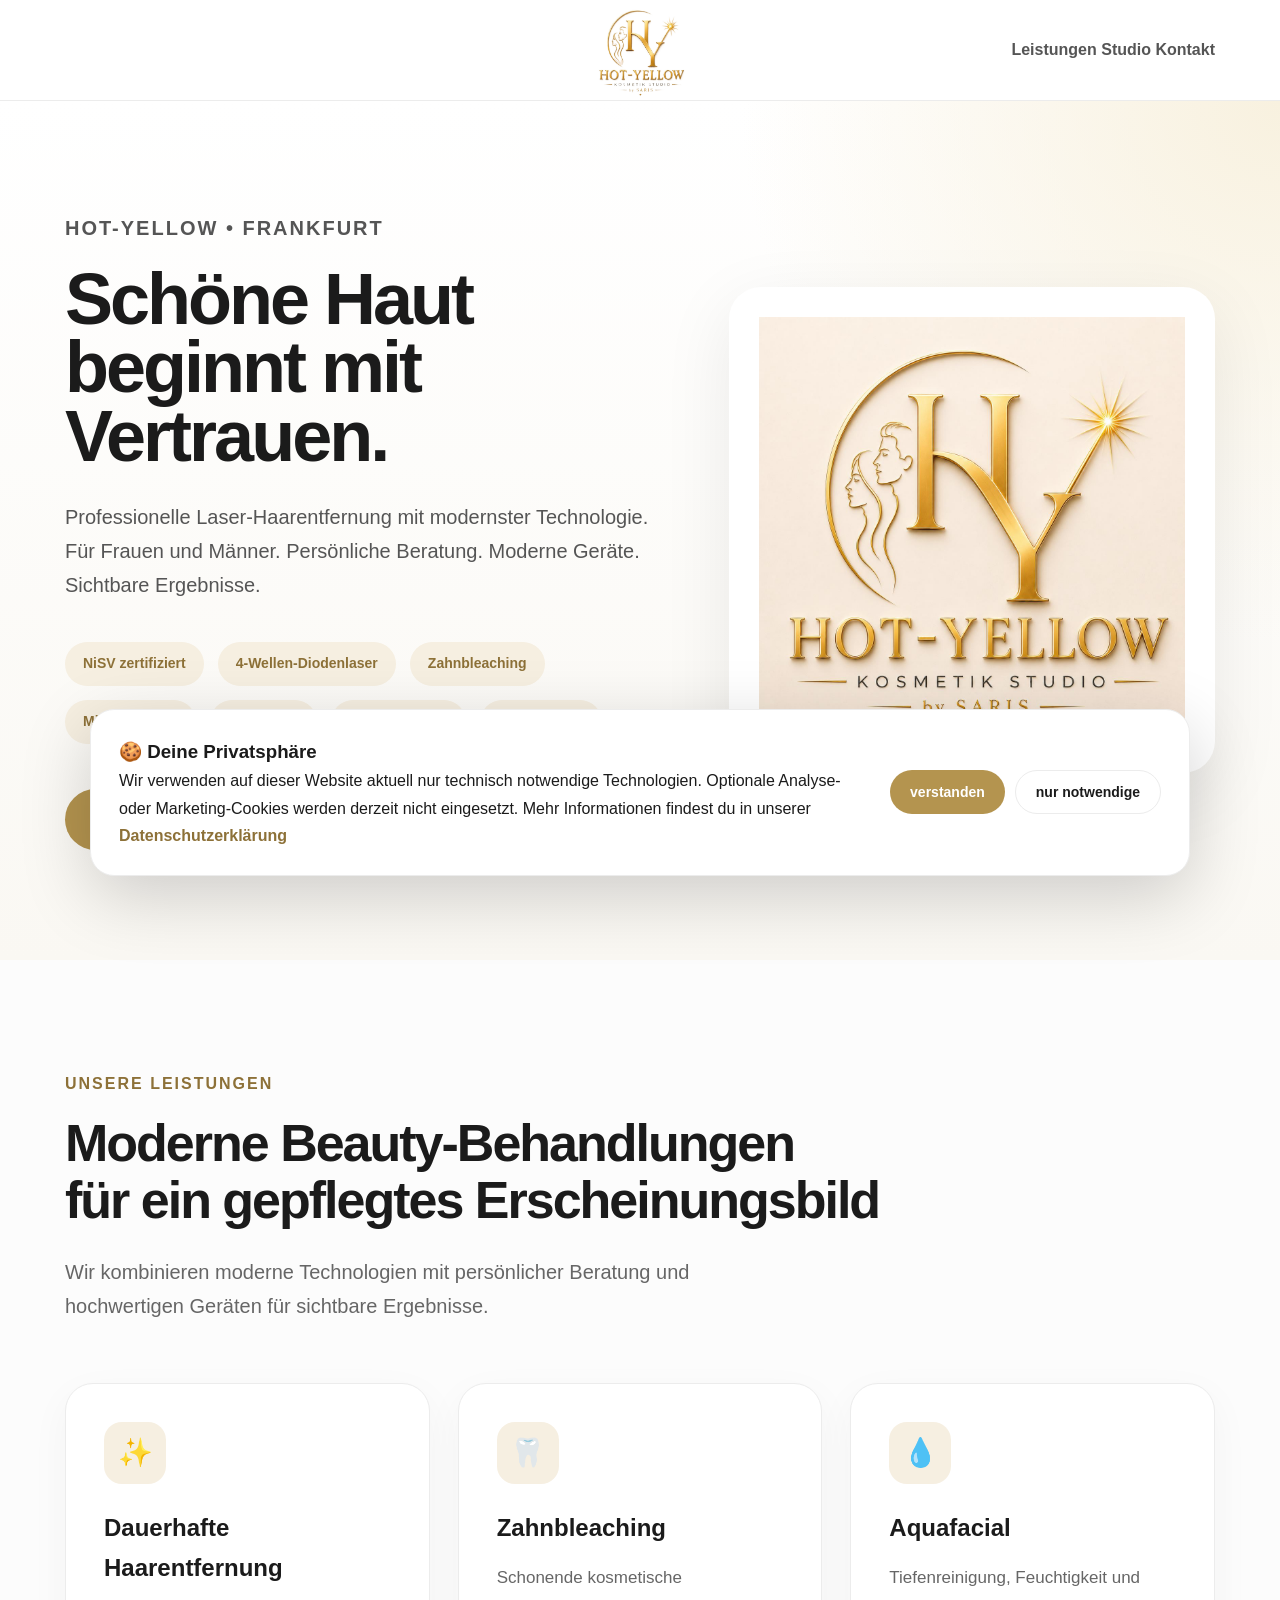
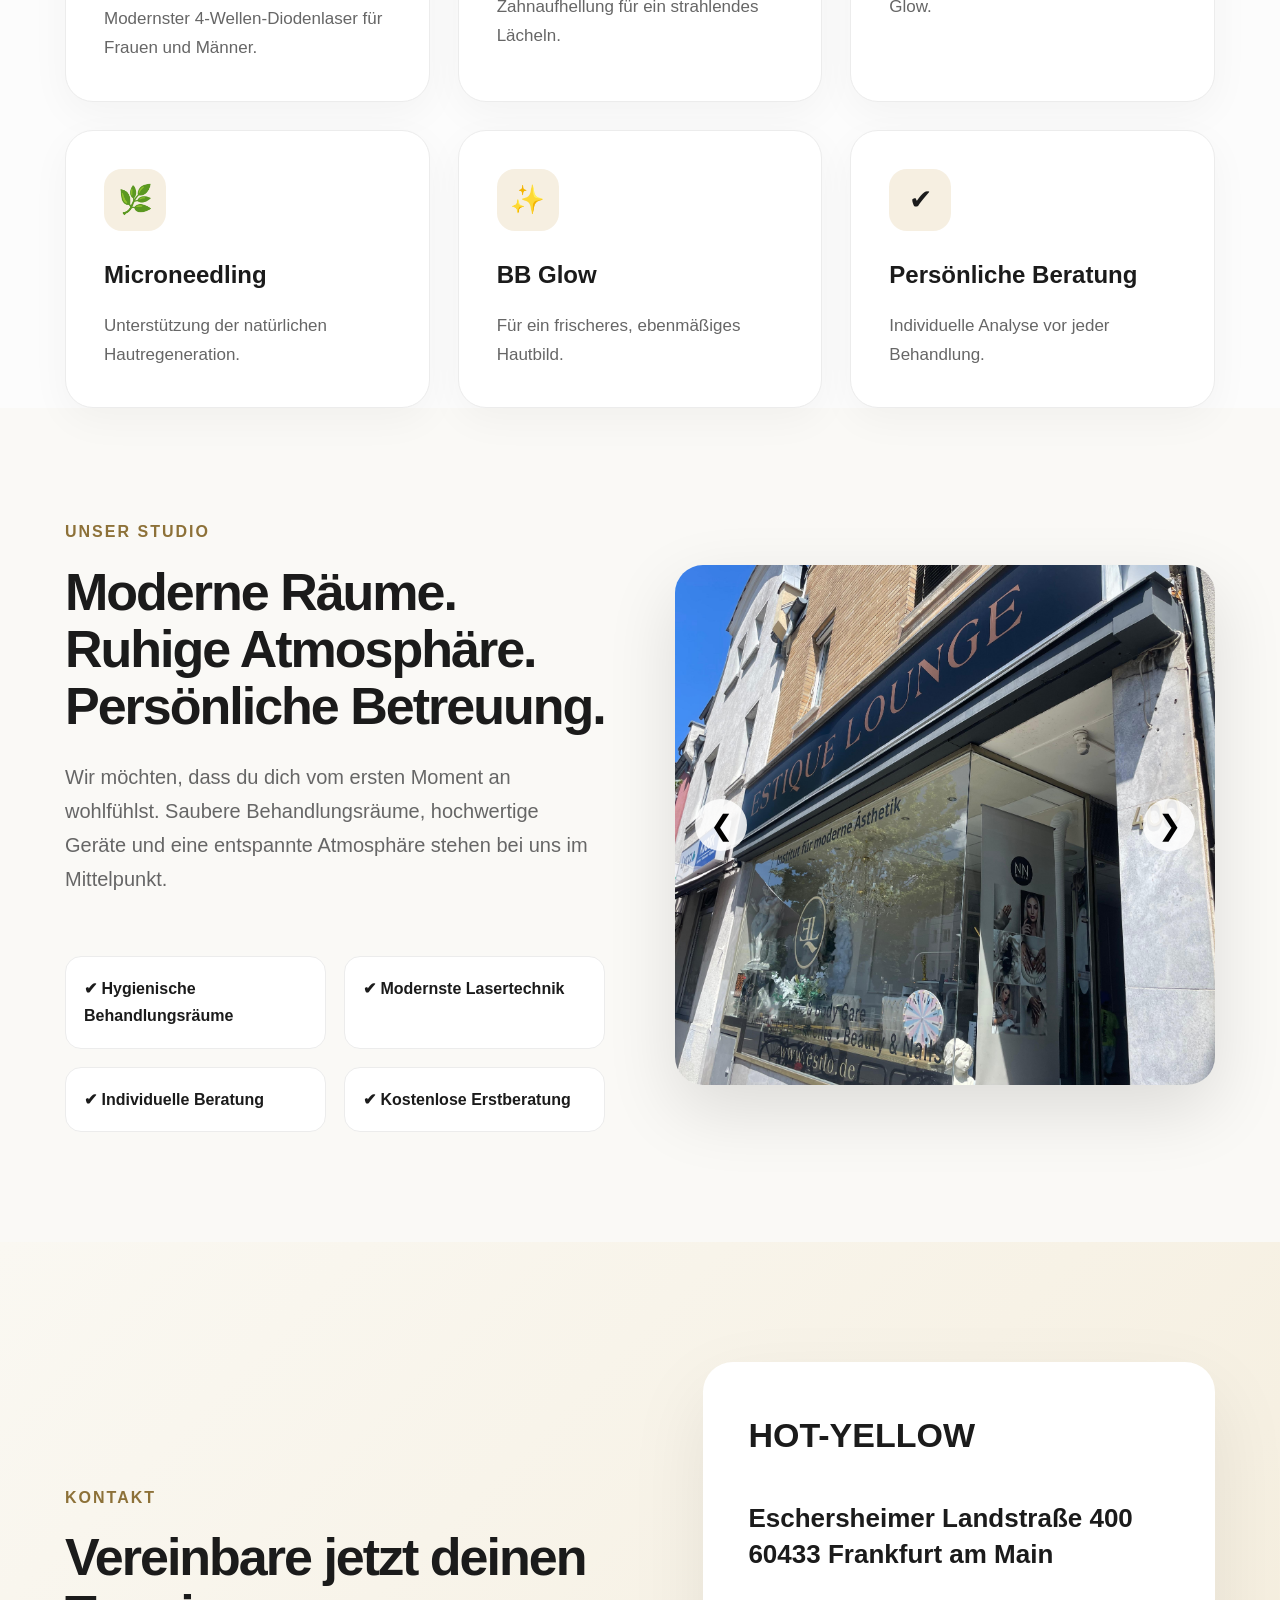
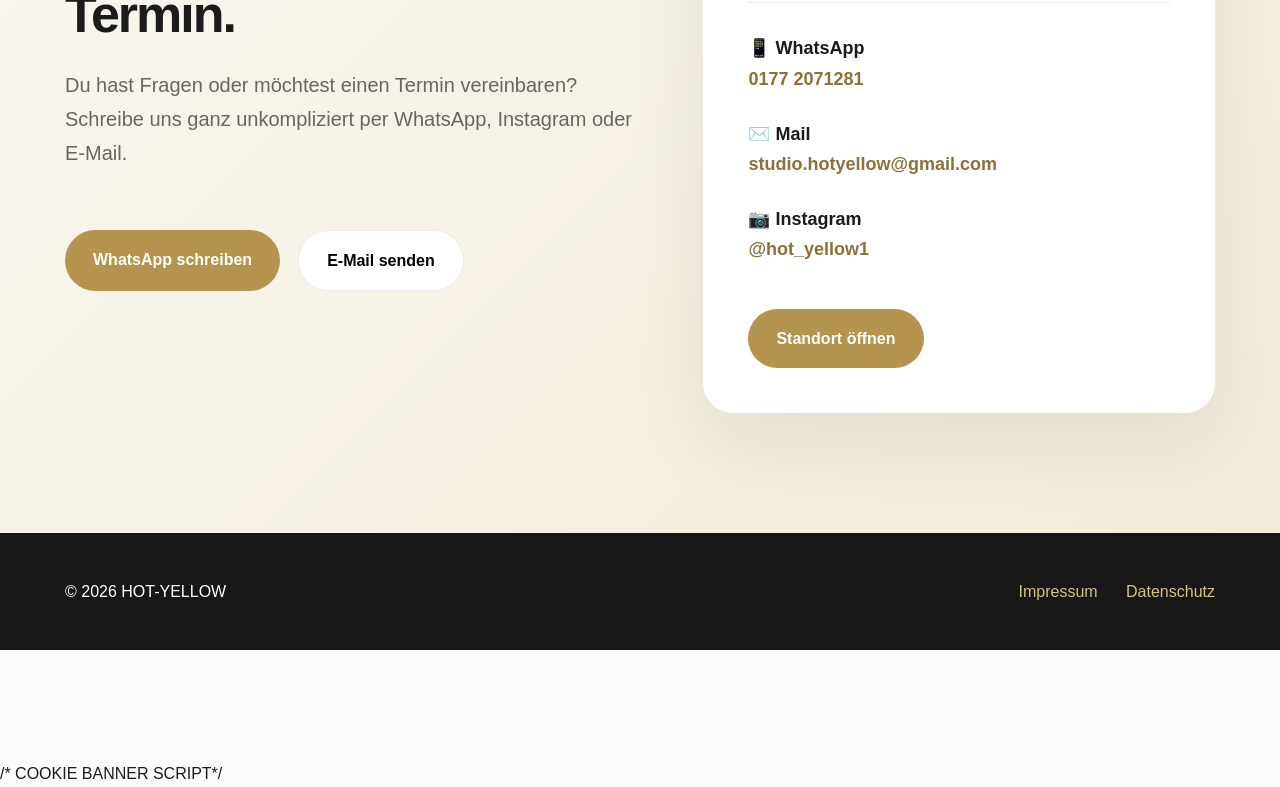
==== index.html @ 1fdc7419 "Update index.html" ====
<!DOCTYPE html>
<html lang="de">

<head>

<meta charset="UTF-8">

<meta name="viewport" content="width=device-width, initial-scale=1.0">

<title>HOT-YELLOW | dauerhafte Haarentfernung Frankfurt</title>

<meta name="description"
content="HOT-YELLOW Frankfurt - Dauerhafte Haarentfernung, Aquafacial, Microneedling, Zahnbleaching und moderne Beauty-Behandlungen.">

<link rel="stylesheet" href="style.css">

<style>
    
.cookie-banner {
    position: fixed;
    left: 24px;
    right: 24px;
    bottom: 24px;
    z-index: 9999;
}

.cookie-box {
    width: min(1100px, 100%);
    margin: auto;
    padding: 26px 28px;

    background: white;

    border: 1px solid var(--border);
    border-radius: 24px;

    box-shadow: 0 20px 70px rgba(0,0,0,.18);
}

/**/
    .cookie-content {
    display: grid;
    grid-template-columns: 1fr auto;
    gap: 30px;
    align-items: center;
}

.cookie-box a {
    color: var(--gold-dark);
    font-weight: 700;
    text-decoration: none;
}

.cookie-buttons {
    display: flex;
    gap: 10px;
    flex-wrap: wrap;
}

.cookie-button {
    border: none;
    cursor: pointer;

    padding: 13px 20px;

    border-radius: 999px;

    font-family: inherit;
    font-size: 14px;
    font-weight: 700;
}

.cookie-settings {
    background: var(--gold-light);
    color: var(--gold-dark);
}

.cookie-necessary {
    background: white;
    color: var(--black);
    border: 1px solid var(--border);
}

.cookie-accept {
    background: var(--gold);
    color: white;
}

    /* ---------- Mobile Cookie Banner ---------- */
@media (max-width: 768px) {

    .cookie-banner {
        left: 12px;
        right: 12px;
        bottom: 12px;
    }

    .cookie-box {
        padding: 18px;
        border-radius: 18px;
    }

    .cookie-content {
        grid-template-columns: 1fr;
        gap: 18px;
    }

    .cookie-box h3 {
        font-size: 20px;
        margin-bottom: 10px;
    }

    .cookie-box p {
        font-size: 14px;
        line-height: 1.5;
    }

    .cookie-buttons {
        display: flex;
        flex-direction: column;
        width: 100%;
    }

    .cookie-button {
        width: 100%;
        padding: 15px;
        font-size: 15px;
    }

}
</style>
    
</head>

<body>
    
<div class="cookie-banner" id="cookie-banner">

    <div class="cookie-box">

        <div class="cookie-content">

            <div>

                <h3>🍪 Deine Privatsphäre</h3>

                <p>
                    Wir verwenden auf dieser Website aktuell nur technisch
                    notwendige Technologien. Optionale Analyse- oder
                    Marketing-Cookies werden derzeit nicht eingesetzt.
                    
                    Mehr Informationen findest du in unserer
                    <a href="datenschutz.html">
                        Datenschutzerklärung</a>
                </p>

            </div>

            <div class="cookie-buttons">

                <button
                    type="button"
                    class="cookie-button cookie-accept"
                     onclick="saveCookieConsent('accepted')">
                    verstanden
                </button>
                
                <button
                    type="button"
                    class="cookie-button cookie-necessary"
                    onclick="saveCookieConsent('necessary')">
                    nur notwendige
                </button>

                

            </div>

        </div>

    </div>

</div>
    
<header>

    <div class="container nav">

        <a href="#" class="logo">
            <img src="assets/images/logo-hot-yellow.png" alt="HOT-YELLOW">
        </a>

        <nav>
            <a href="#leistungen">Leistungen</a>
            
            <a href="#studio">Studio</a>

            <a href="#kontakt">Kontakt</a>
        </nav>

    </div>



    
</header>

<main>

<section class="hero">

<div class="container hero-grid">

<div class="hero-text">

<p class="eyebrow">

HOT-YELLOW • Frankfurt 

</p>

<h1>

Schöne Haut beginnt
mit Vertrauen.

</h1>

<p>

Professionelle Laser-Haarentfernung
mit modernster Technologie.

Für Frauen und Männer.

Persönliche Beratung.
Moderne Geräte.
Sichtbare Ergebnisse.

</p>

<div class="badges">

<span>NiSV zertifiziert</span>

<span>4-Wellen-Diodenlaser</span>

<span>Zahnbleaching</span>

<span>Microneedling</span>

<span>Aquafacial</span>

<span>BB Glow & Co.</span>

<span>Für Sie & Ihn</span>

</div>

<div class="buttons">

<a class="button" href="#kontakt">

Termin vereinbaren

</a>

<a class="button secondary"
href="#studio">

Studio ansehen

</a>

</div>

</div>

<div class="hero-image">

<img
src="assets/images/logo-hot-yellow.jpeg"
alt="Logo">

</div>

</div>

</section>

  <section id="leistungen" class="section">

    <div class="container">

        <p class="section-label">
            Unsere Leistungen
        </p>

        <h2>
            Moderne Beauty-Behandlungen<br>
            für ein gepflegtes Erscheinungsbild
        </h2>

        <p class="section-text">

            Wir kombinieren moderne Technologien mit persönlicher Beratung
            und hochwertigen Geräten für sichtbare Ergebnisse.

        </p>

        <div class="services">

            <div class="service-card">

                <div class="icon">✨</div>

                <h3>Dauerhafte Haarentfernung</h3>

                <p>
                    Modernster 4-Wellen-Diodenlaser
                    für Frauen und Männer.
                </p>

            </div>

            <div class="service-card">

                <div class="icon">🦷</div>

                <h3>Zahnbleaching</h3>

                <p>

                    Schonende kosmetische Zahnaufhellung
                    für ein strahlendes Lächeln.

                </p>

            </div>

            <div class="service-card">

                <div class="icon">💧</div>

                <h3>Aquafacial</h3>

                <p>

                    Tiefenreinigung,
                    Feuchtigkeit und Glow.

                </p>

            </div>

            <div class="service-card">

                <div class="icon">🌿</div>

                <h3>Microneedling</h3>

                <p>

                    Unterstützung der natürlichen
                    Hautregeneration.

                </p>

            </div>

            <div class="service-card">

                <div class="icon">✨</div>

                <h3>BB Glow</h3>

                <p>

                    Für ein frischeres,
                    ebenmäßiges Hautbild.

                </p>

            </div>

            <div class="service-card">

                <div class="icon">✔</div>

                <h3>Persönliche Beratung</h3>

                <p>

                    Individuelle Analyse
                    vor jeder Behandlung.

                </p>

            </div>

        </div>

    </div>

      
<section id="studio" class="section studio">

    <div class="container studio-grid">

        <div>

            <p class="section-label">
                Unser Studio
            </p>

            <h2>
                Moderne Räume.
                Ruhige Atmosphäre.
                Persönliche Betreuung.
            </h2>

            <p class="section-text">

                Wir möchten, dass du dich vom ersten Moment an wohlfühlst.
                Saubere Behandlungsräume, hochwertige Geräte und eine entspannte
                Atmosphäre stehen bei uns im Mittelpunkt.

            </p>

            <div class="studio-features">

                <div>✔ Hygienische Behandlungsräume</div>
                <div>✔ Modernste Lasertechnik</div>
                <div>✔ Individuelle Beratung</div>
                <div>✔ Kostenlose Erstberatung</div>

            </div>

        </div>

        <div class="slider-container">

            <img
                id="slider-image"
                src="assets/images/studio_1.jpeg"
                alt="Studio">

            <button
                class="slider-btn prev"
                onclick="changeSlide(-1)">
                &#10094;
            </button>

            <button
                class="slider-btn next"
                onclick="changeSlide(1)">
                &#10095;
            </button>

        </div>

    </div>

</section>

<section id="kontakt" class="contact">

    <div class="container contact-grid">

        <div>

            <p class="section-label">
                Kontakt
            </p>

            <h2>
                Vereinbare jetzt
                deinen Termin.
            </h2>

            <p class="section-text">

                Du hast Fragen oder möchtest einen Termin vereinbaren?
                Schreibe uns ganz unkompliziert per WhatsApp,
                Instagram oder E-Mail.

            </p>

            <div class="contact-buttons">

                <a class="button"
                   href="https://wa.me/491772071281"
                   target="_blank">

                    WhatsApp schreiben

                </a>

                <a class="button secondary"
                   href="mailto:studio.hotyellow@gmail.com">

                    E-Mail senden

                </a>

            </div>

        </div>

        <div class="contact-card">

            <h3>HOT-YELLOW</h3>

            <div class="address">

                Eschersheimer Landstraße 400<br>
                60433 Frankfurt am Main

            </div>

            <hr>

            <p>

                📱 <strong>WhatsApp</strong><br>

                <a href="https://wa.me/491772071281">

                    0177 2071281

                </a>

            </p>

            <p>

                ✉️ <strong>Mail</strong><br>

                <a href="mailto:studio.hotyellow@gmail.com">

                    studio.hotyellow@gmail.com

                </a>

            </p>

            <p>

                📷 <strong>Instagram</strong><br>

                <a href="https://instagram.com/hot_yellow1"
                   target="_blank">

                    @hot_yellow1

                </a>

            </p>

            <a
               class="maps-button"
               target="_blank"
               href="https://share.google/VfAoOoPn8eA3c7Mse">

                Standort öffnen

            </a>

        </div>

    </div>

</section>

  <footer>

<div class="container footer">

<p>

© 2026 HOT-YELLOW

</p>

<div>

<a href="impressum.html">Impressum</a>

<a href="datenschutz.html">Datenschutz</a>

</div>

</div>

</footer>
  
</main>

<script>

const images=[

"assets/images/studio_1.jpeg",
"assets/images/studio_3.jpeg",
"assets/images/studio_4.jpeg",
"assets/images/studio_5.jpeg"
    


];

let current=0;

const slider=document.getElementById("slider-image");

function showSlide(i){

current=(i+images.length)%images.length;

slider.style.opacity=0;

setTimeout(()=>{

slider.src=images[current];

slider.style.opacity=1;

},180);

}

function changeSlide(direction){

showSlide(current+direction);

}

setInterval(()=>{

changeSlide(1);

},30000);

</script>

    /* COOKIE BANNER SCRIPT*/

<script>

function saveCookieConsent(choice) {

    localStorage.setItem(
        "hot-yellow-cookie-consent",
        choice
    );

    document
        .getElementById("cookie-banner")
        .style.display = "none";
}

    window.addEventListener("DOMContentLoaded", () => {
    const consent = localStorage.getItem("hot-yellow-cookie-consent");

    if (consent) {
        document.getElementById("cookie-banner").style.display = "none";
    }
});
    
</script>
    
</body>

</html>
---- style.css ----
:root{

--gold:#b4944f;
--gold-light:#f6efe1;
--gold-dark:#8d7138;

--black:#1b1b1b;
--gray:#666;

--white:#fff;

--border:#ececec;

--background:#fcfcfc;

}

*{

margin:0;

padding:0;

box-sizing:border-box;

}

html{

scroll-behavior:smooth;

}

body{

font-family:Inter,Arial,sans-serif;

background:var(--background);

color:var(--black);

line-height:1.7;

}

img{

display:block;

max-width:100%;

}

.container{

width:min(1150px,92%);

margin:auto;

}

/* ===================== */

header{

position:sticky;

top:0;

background:rgba(255,255,255,.94);

backdrop-filter:blur(14px);

border-bottom:1px solid var(--border);

z-index:100;

}


.logo{

    position:absolute;

    left:50%;

    transform:translateX(-50%);

}

.logo img{

    height:95px;

    width:auto;

}



.nav{
    position: relative;
    height: 100px;
    display: flex;
    justify-content: flex-end;
    align-items: center;
    gap: 100px;   /* Abstand zwischen Leistungen, Studio und Kontakt */

}
   
}


.menu-toggle{
    display:none;
}

@media (max-width:900px){

    .nav{
        justify-content: space-between;
        padding: 0 40px;
        display: flex;
        gap: 40px;
    }

    .logo{
        position: static;
        transform: none;
        order: -1;
    }

    .logo img{
        height: 70px;
    }



}




nav a{

text-decoration:none;
color:#555;
font-weight:600;
transition:.3s;

}

nav a:hover{

color:var(--gold);

}

.nav-spacer{
    flex: 1;
}

/* ===================== */

.hero{

padding:110px 0;

background:

radial-gradient(circle at top right,#f8f1df,transparent 35%),

linear-gradient(#ffffff,#faf8f3);

}

.hero-grid{

display:grid;

grid-template-columns:1.1fr .9fr;

gap:70px;

align-items:center;

}

.eyebrow{

text-transform:uppercase;

letter-spacing:2px;

font-weight:700;

color:var(--gold-dark);

margin-bottom:20px;

}

h1{

font-size:72px;

line-height:.95;

margin-bottom:30px;

letter-spacing:-3px;

}

.hero p{

font-size:20px;

color:#555;

max-width:650px;

}

.hero-image{

background:white;

padding:30px;

border-radius:32px;

box-shadow:

0 20px 70px rgba(0,0,0,.08);

}

.badges{

display:flex;

flex-wrap:wrap;

gap:14px;

margin-top:40px;

}

.badges span{

padding:10px 18px;

background:var(--gold-light);

border-radius:999px;

font-weight:600;

font-size:14px;

color:var(--gold-dark);

}

.buttons{

display:flex;

gap:18px;

margin-top:45px;

}

.button{

padding:16px 28px;

border-radius:999px;

background:var(--gold);

color:white;

text-decoration:none;

font-weight:700;

transition:.3s;

}

.button:hover{

transform:translateY(-3px);

}

.secondary{

background:white;

color:black;

border:1px solid var(--border);

}

@media(max-width:900px){

.hero-grid{

grid-template-columns:1fr;

}

.hero-image{

max-width:420px;

margin:auto;

}

h1{

font-size:52px;

}



}





/* ======================= */
/* SERVICES */
/* ======================= */

.section{

padding:110px 0;

}

.section-label{

color:var(--gold-dark);

text-transform:uppercase;

font-weight:700;

letter-spacing:2px;

margin-bottom:18px;

}

.section h2{

font-size:52px;

line-height:1.1;

margin-bottom:25px;

letter-spacing:-2px;

}

.section-text{

max-width:720px;

font-size:20px;

color:#666;

margin-bottom:60px;

}

.services{

display:grid;

grid-template-columns:repeat(3,1fr);

gap:28px;

}

.service-card{

background:white;

padding:38px;

border-radius:28px;

border:1px solid var(--border);

transition:.35s;

box-shadow:

0 12px 40px rgba(0,0,0,.04);

}

.service-card:hover{

transform:translateY(-10px);

box-shadow:

0 28px 70px rgba(0,0,0,.10);

}

.icon{

width:62px;

height:62px;

border-radius:18px;

display:flex;

align-items:center;

justify-content:center;

font-size:28px;

background:var(--gold-light);

margin-bottom:24px;

}

.service-card h3{

margin-bottom:16px;

font-size:24px;

}

.service-card p{

color:#666;

font-size:17px;

line-height:1.7;

}

@media(max-width:950px){

.services{

grid-template-columns:1fr;

}

.section h2{

font-size:40px;

}

}


/* ======================= */
/* STUDIO */
/* ======================= */

.studio{

background:#faf9f6;

}

.studio-grid{

display:grid;

grid-template-columns:1fr 1fr;

gap:70px;

align-items:center;

}

.studio-features{

display:grid;

grid-template-columns:1fr 1fr;

gap:18px;

margin-top:35px;

}

.studio-features div{

background:white;

padding:18px;

border-radius:16px;

font-weight:600;

border:1px solid var(--border);

}

.slider-container{

position:relative;

max-width:720px;

margin:auto;

overflow:hidden;

border-radius:28px;

box-shadow:

0 25px 70px rgba(0,0,0,.12);

}

.slider-container img{

width:100%;

height:520px;

object-fit:cover;

display:block;

transition:.35s;

}

.slider-btn{

position:absolute;

top:50%;

transform:translateY(-50%);

width:52px;

height:52px;

border:none;

border-radius:50%;

background:rgba(255,255,255,.85);

font-size:28px;

cursor:pointer;

transition:.25s;

}

.slider-btn:hover{

background:white;

transform:translateY(-50%) scale(1.08);

}

.prev{

left:20px;

}

.next{

right:20px;

}

@media(max-width:950px){

.studio-grid{

grid-template-columns:1fr;

}

.slider-container img{

height:340px;

}

.studio-features{

grid-template-columns:1fr;

}

}



/* ======================= */
/* CONTACT */
/* ======================= */

.contact{

padding:120px 0;

background:

linear-gradient(135deg,

#faf8f2,

#f4ecda);

}

.contact-grid{

display:grid;

grid-template-columns:1fr .9fr;

gap:70px;

align-items:center;

}

.contact-buttons{

display:flex;

gap:18px;

margin-top:40px;

flex-wrap:wrap;

}

.contact-card{

background:white;

padding:45px;

border-radius:30px;

box-shadow:

0 30px 80px rgba(0,0,0,.08);

}

.contact-card h3{

font-size:34px;

margin-bottom:35px;

}

.address{

font-size:26px;

font-weight:700;

line-height:1.4;

margin-bottom:30px;

}

.contact-card hr{

margin:30px 0;

border:none;

border-top:1px solid #ececec;

}

.contact-card p{

margin-bottom:24px;

font-size:18px;

}

.contact-card a{

text-decoration:none;

color:var(--gold-dark);

font-weight:700;

}

.maps-button{

display:inline-flex;

margin-top:20px;

padding:16px 28px;

background:var(--gold);

color:white !important;

border-radius:999px;

text-decoration:none;

transition:.3s;

}

.maps-button:hover{

background:var(--gold-dark);

}

/* ======================= */
/* FOOTER */
/* ======================= */

footer{

background:#171717;

padding:45px 0;

color:white;

}

.footer{

display:flex;

justify-content:space-between;

align-items:center;

gap:20px;

}

.footer a{

color:#d8c087;

text-decoration:none;

margin-left:24px;

}

.footer a:hover{

color:white;

}

@media(max-width:900px){

.contact-grid{

grid-template-columns:1fr;

}

.footer{

flex-direction:column;

text-align:center;

}

.address{

font-size:22px;

}
}
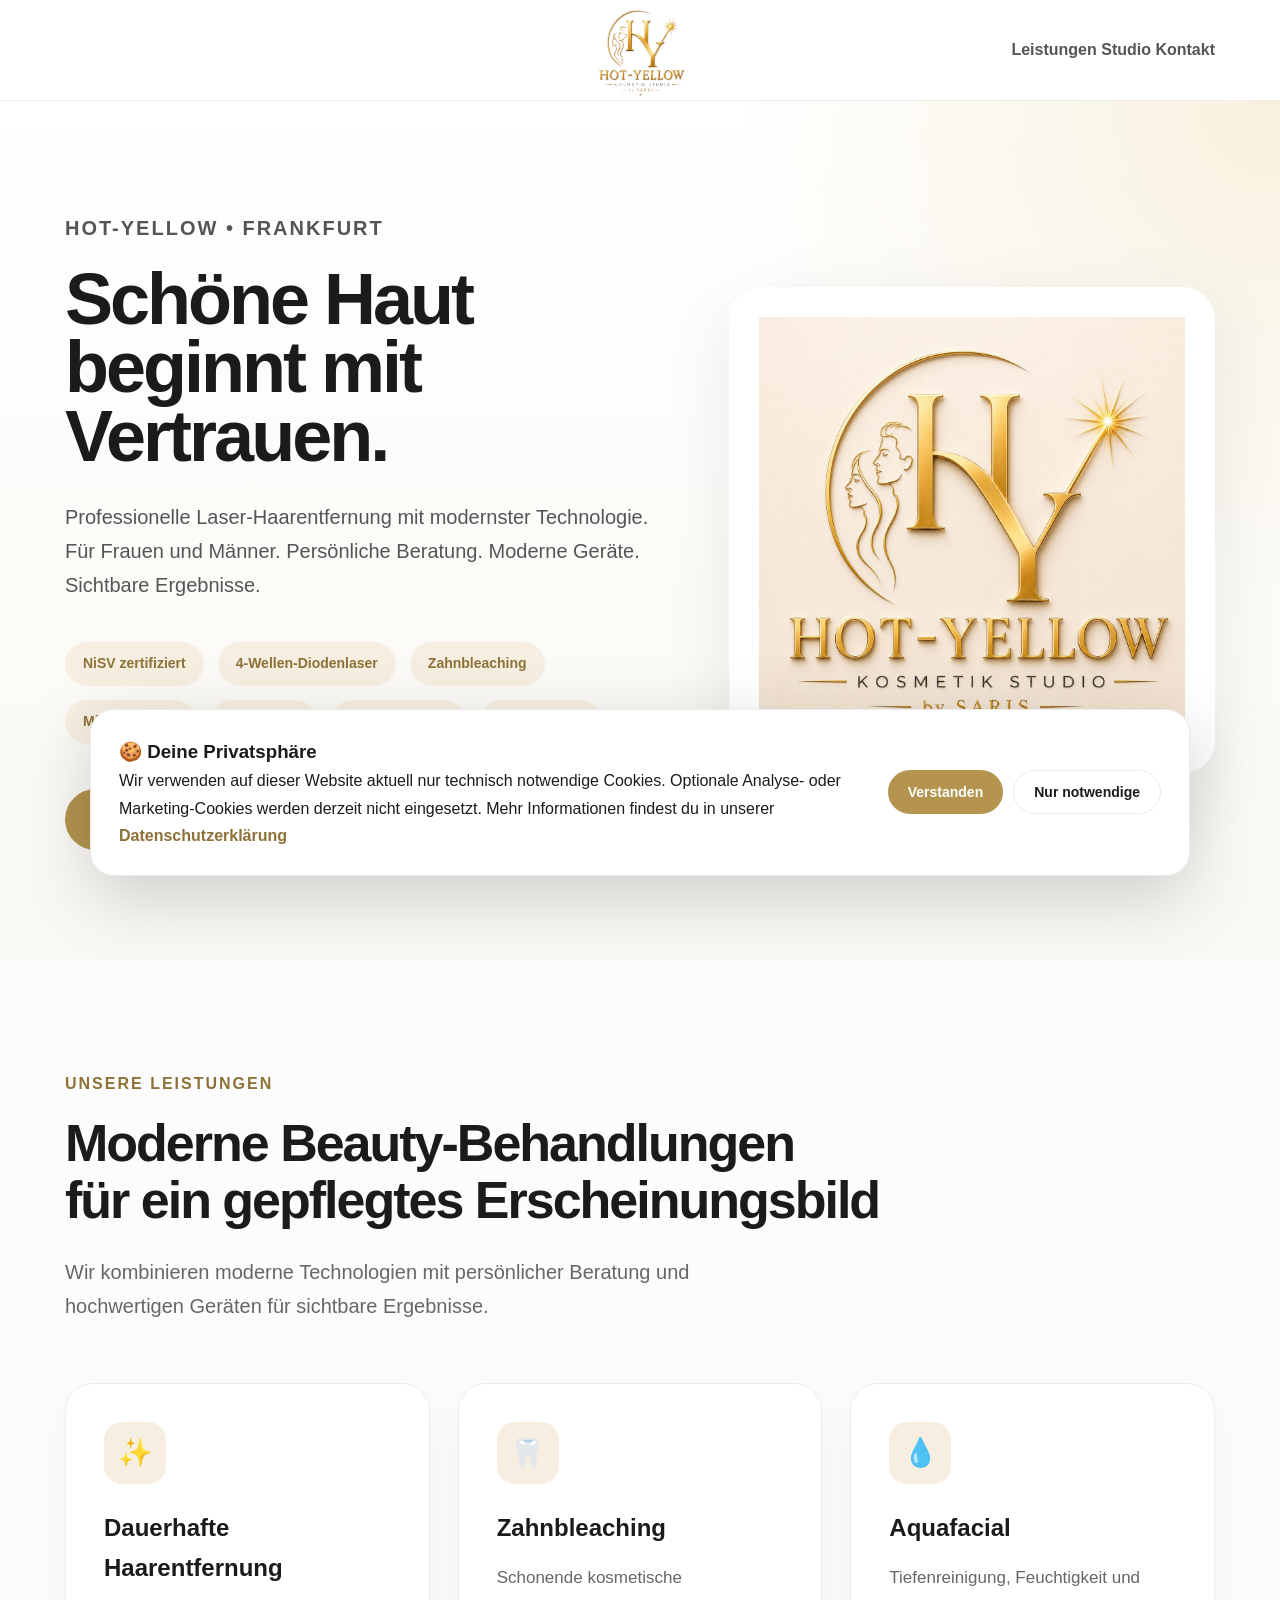
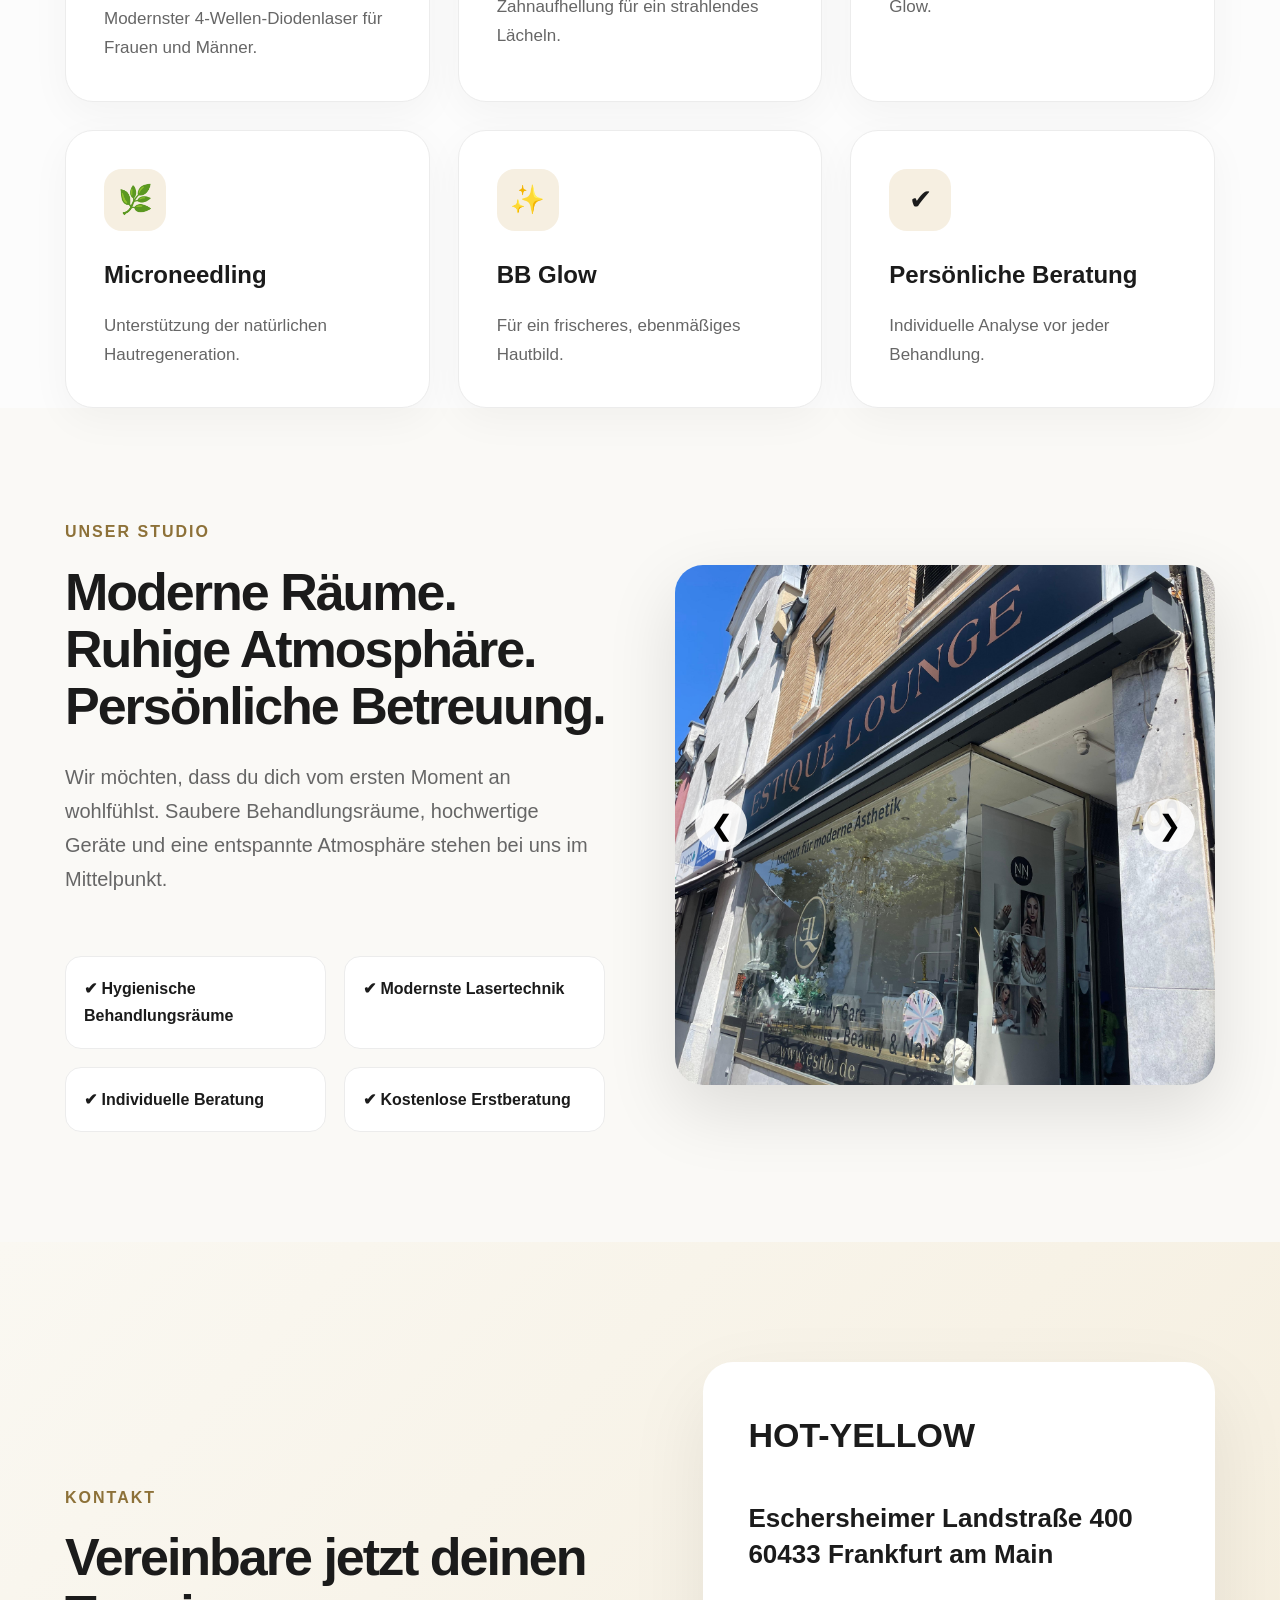
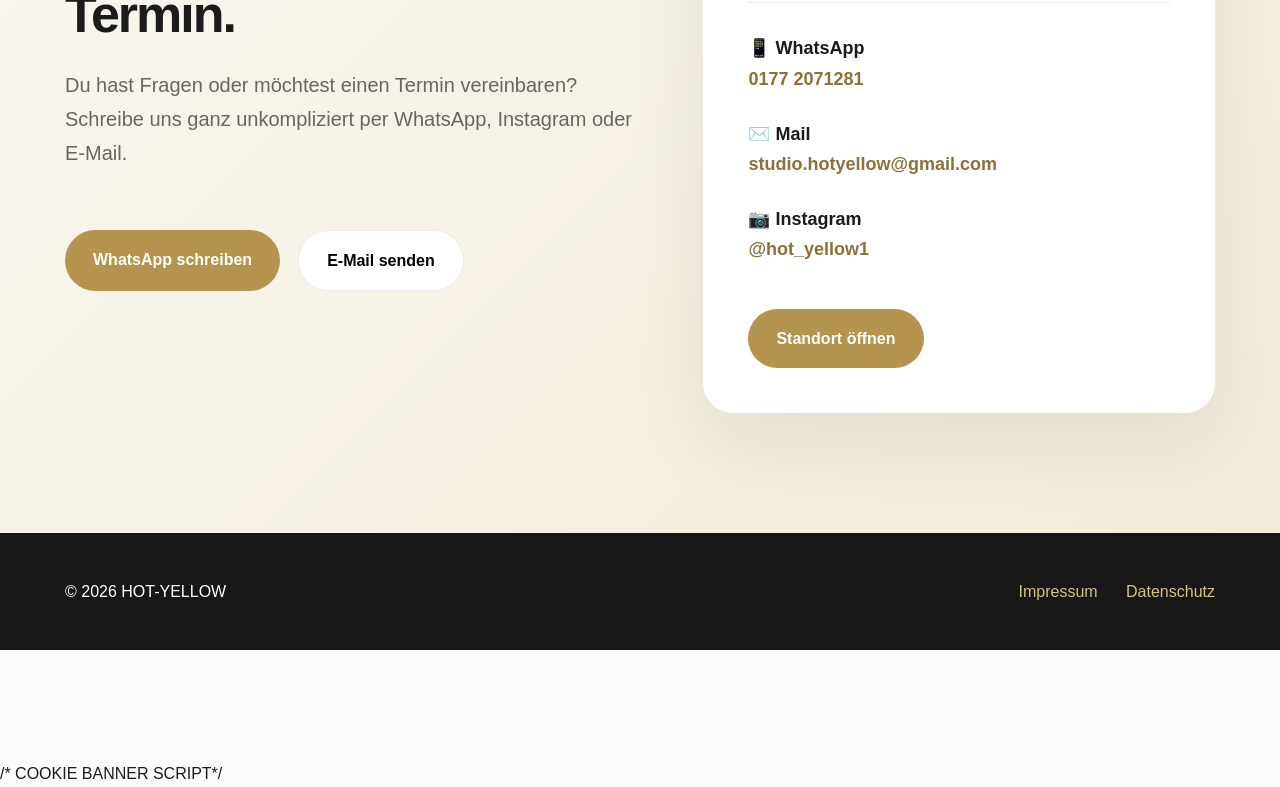
==== commit bcd80741: "Update index.html" ====
--- a/index.html
+++ b/index.html
@@ -146,7 +146,7 @@
 
                 <p>
                     Wir verwenden auf dieser Website aktuell nur technisch
-                    notwendige Technologien. Optionale Analyse- oder
+                    notwendige Cookies. Optionale Analyse- oder
                     Marketing-Cookies werden derzeit nicht eingesetzt.
                     
                     Mehr Informationen findest du in unserer
@@ -162,14 +162,14 @@
                     type="button"
                     class="cookie-button cookie-accept"
                      onclick="saveCookieConsent('accepted')">
-                    verstanden
+                    Verstanden
                 </button>
                 
                 <button
                     type="button"
                     class="cookie-button cookie-necessary"
                     onclick="saveCookieConsent('necessary')">
-                    nur notwendige
+                    Nur notwendige
                 </button>
 
                 
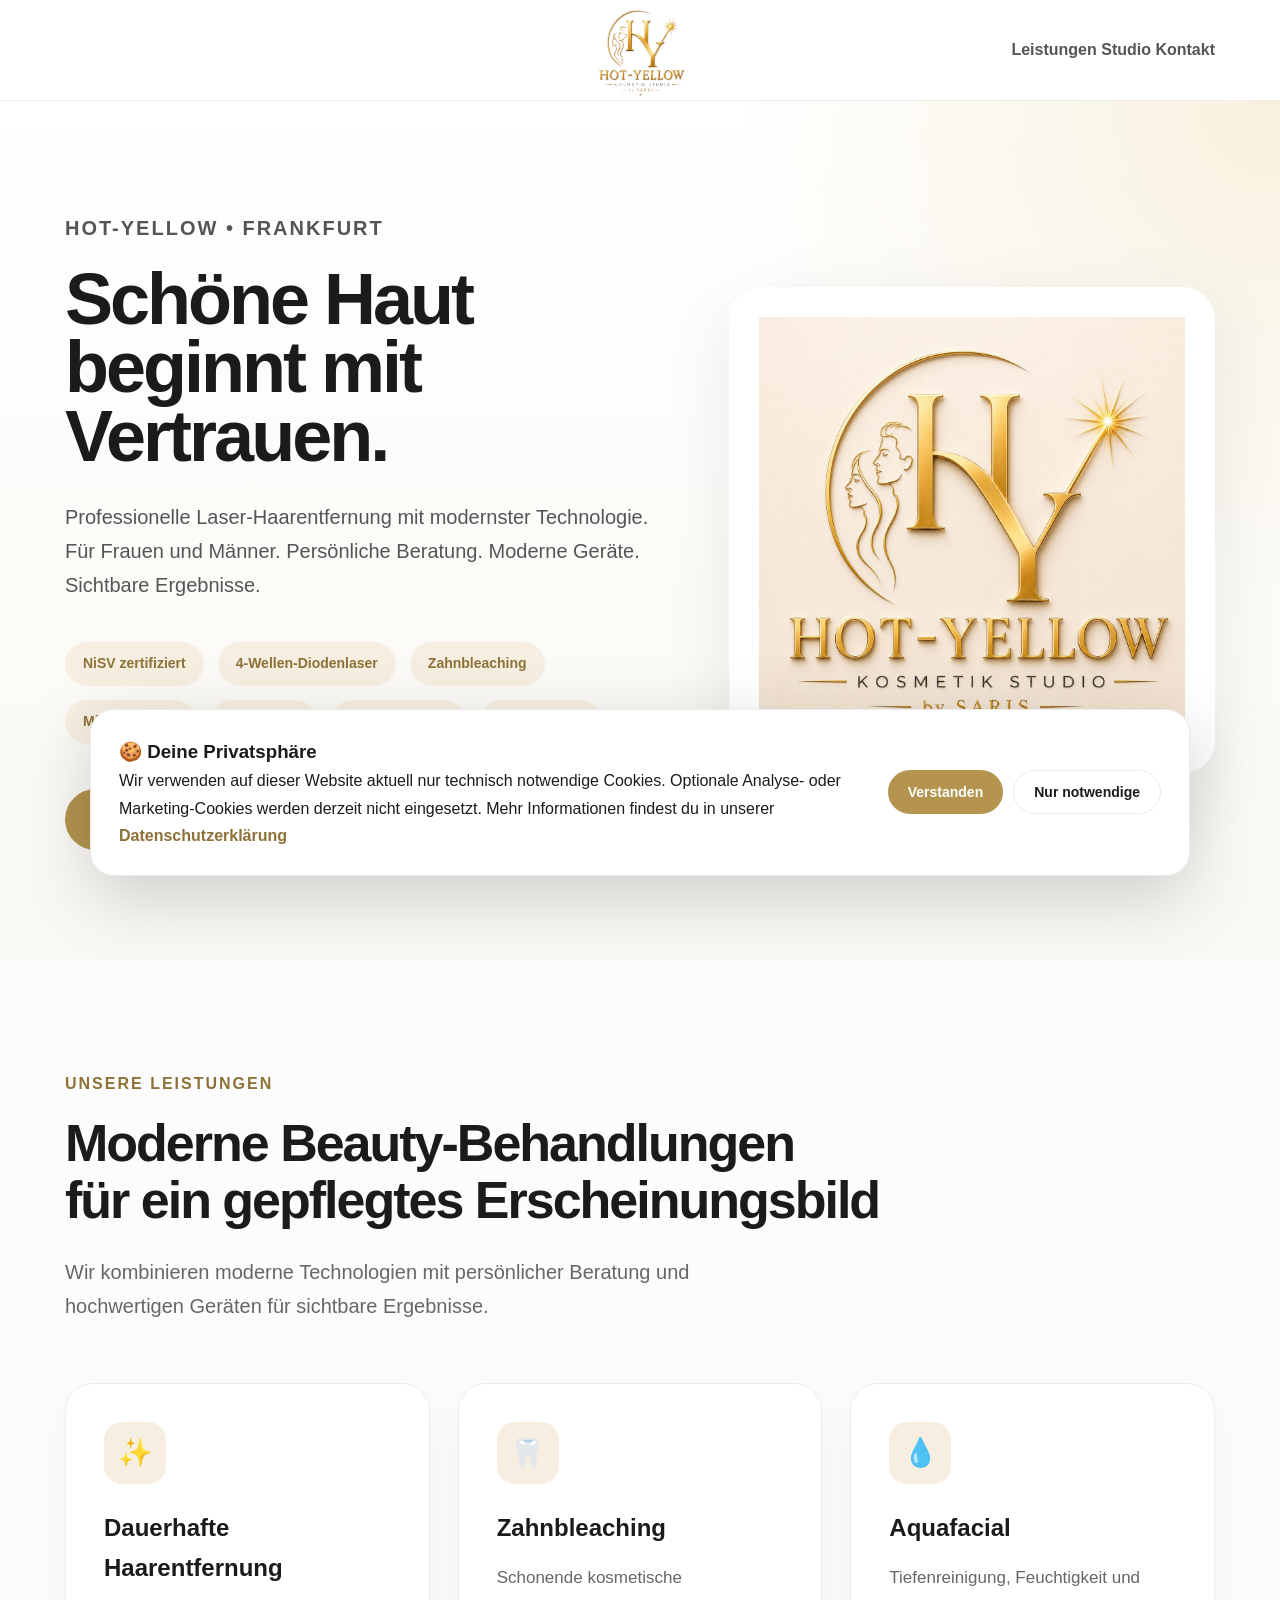
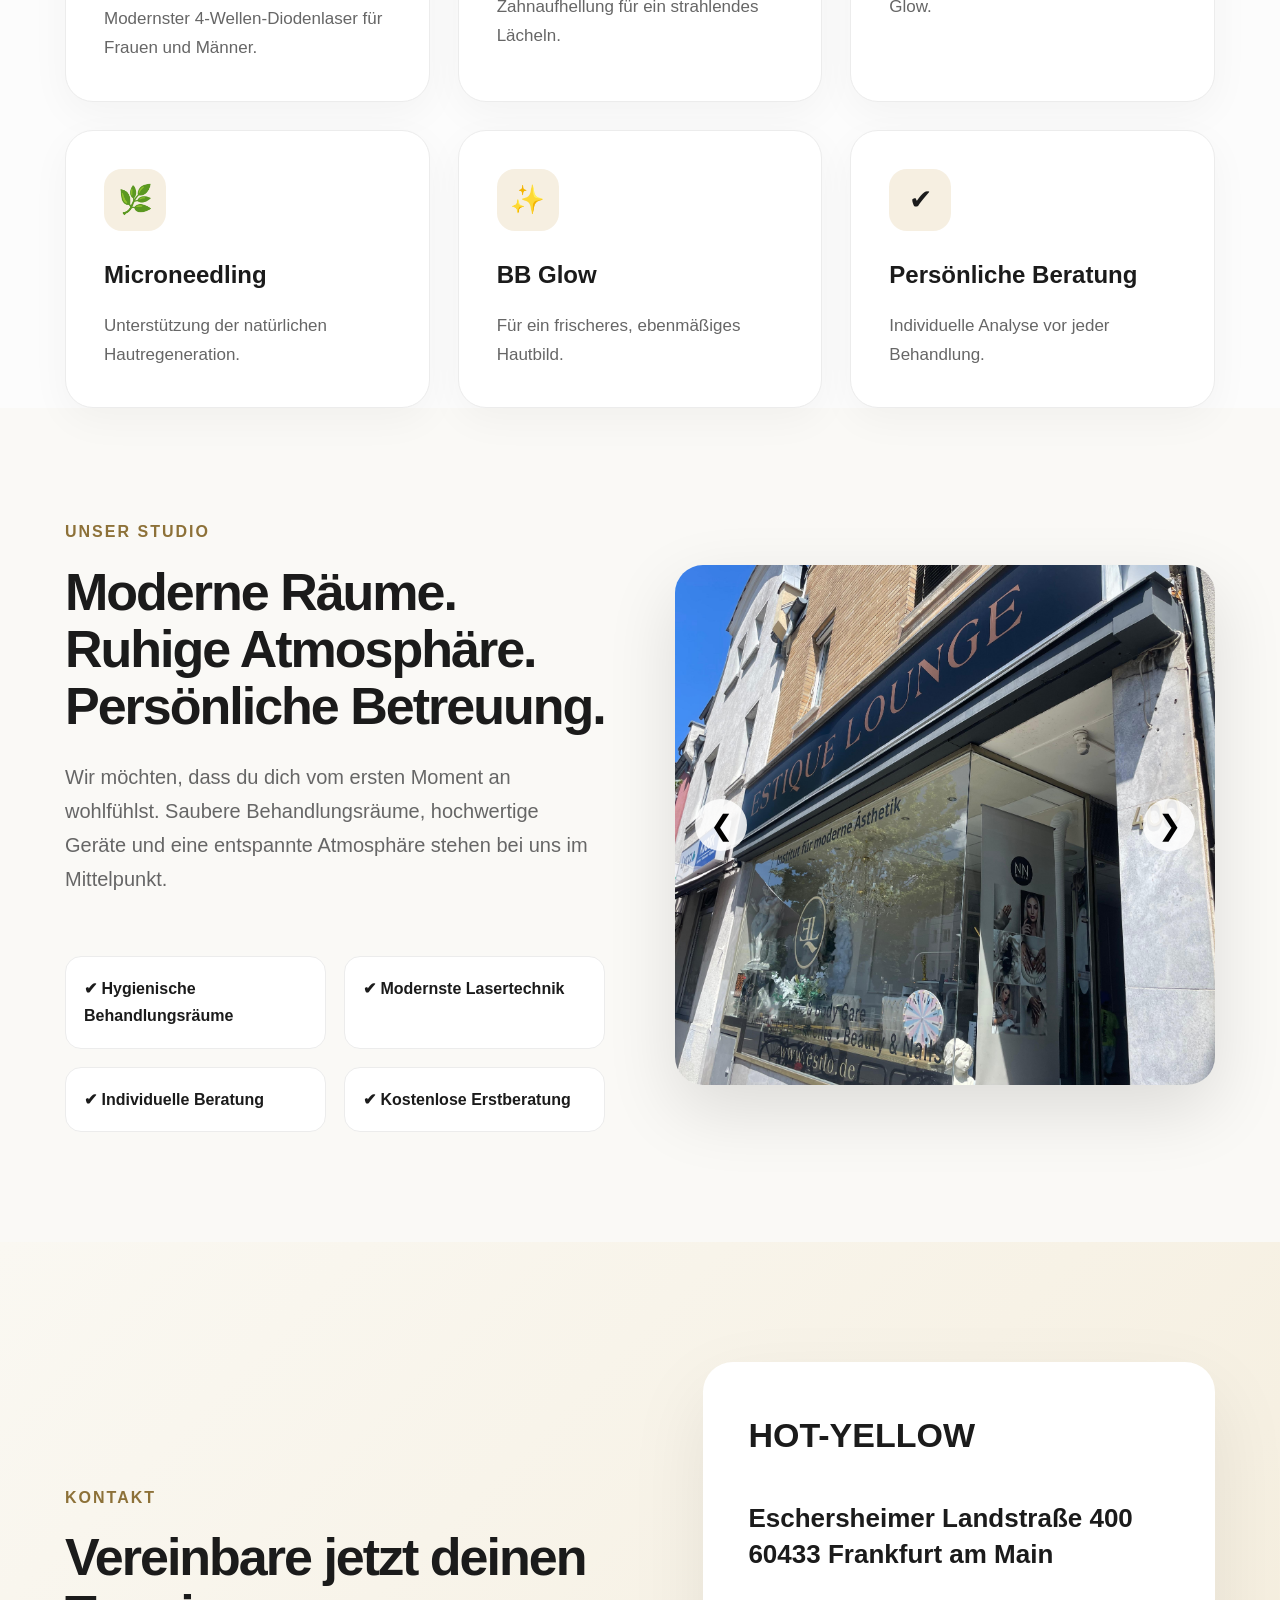
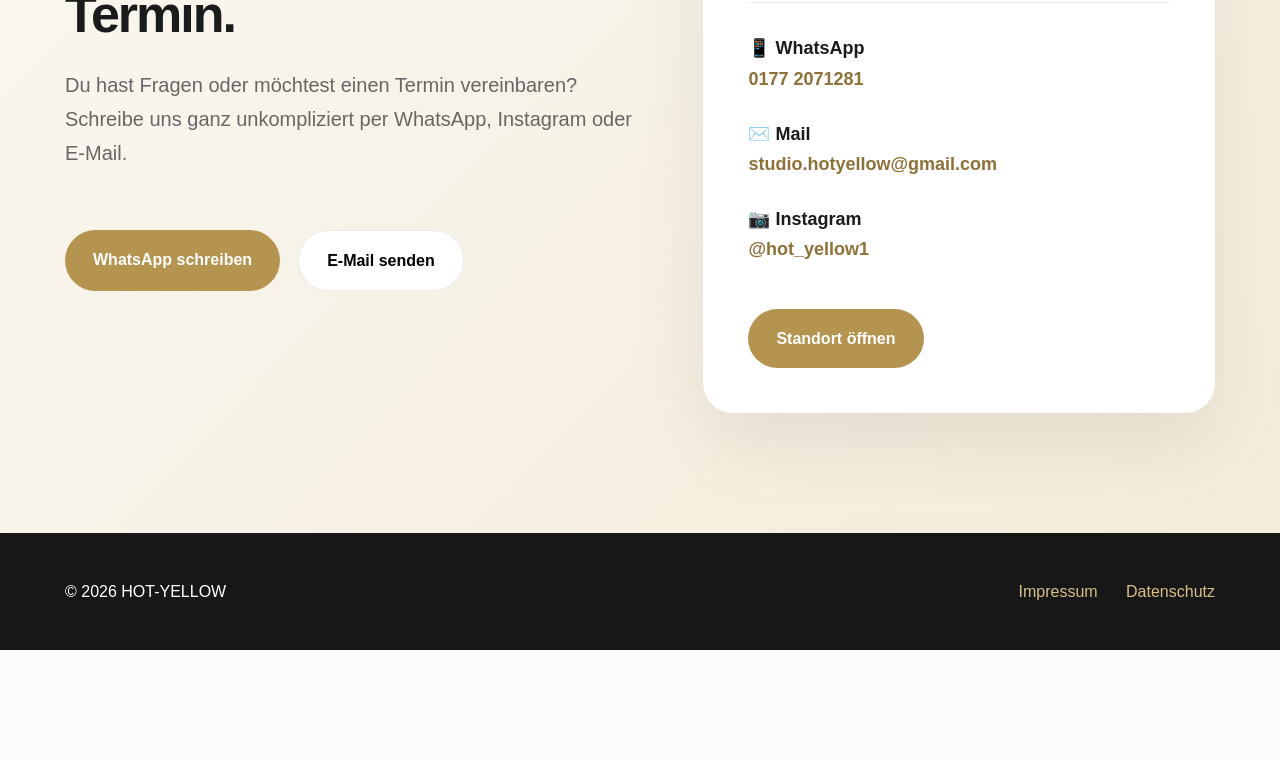
==== commit 3582de89: "Update index.html" ====
--- a/index.html
+++ b/index.html
@@ -643,8 +643,6 @@
 
 </script>
 
-    /* COOKIE BANNER SCRIPT*/
-
 <script>
 
 function saveCookieConsent(choice) {
--- a/style.css
+++ b/style.css
@@ -104,7 +104,7 @@
     display: flex;
     justify-content: flex-end;
     align-items: center;
-    gap: 100px;   /* Abstand zwischen Leistungen, Studio und Kontakt */
+    gap: 150px;   /* Abstand zwischen Leistungen, Studio und Kontakt */
 
 }
    
@@ -121,7 +121,7 @@
         justify-content: space-between;
         padding: 0 40px;
         display: flex;
-        gap: 40px;
+        gap: 60px;
     }
 
     .logo{
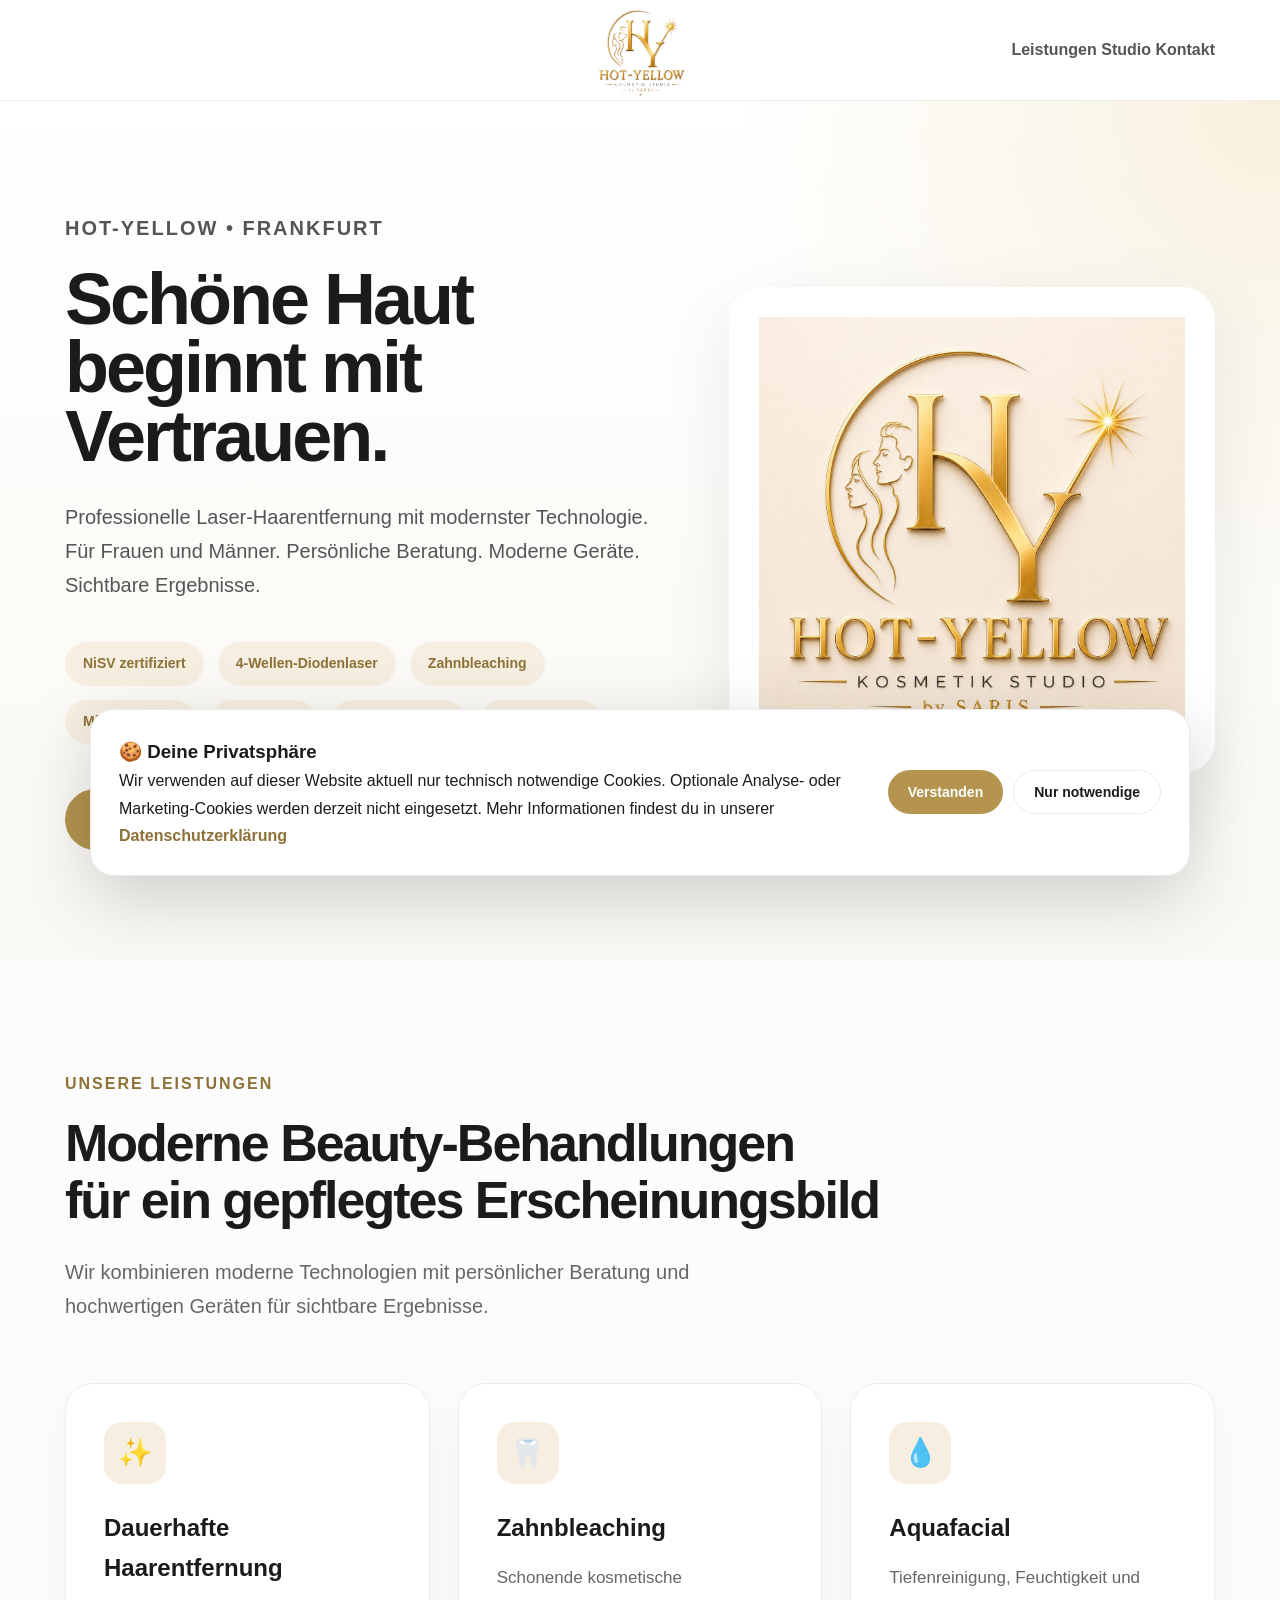
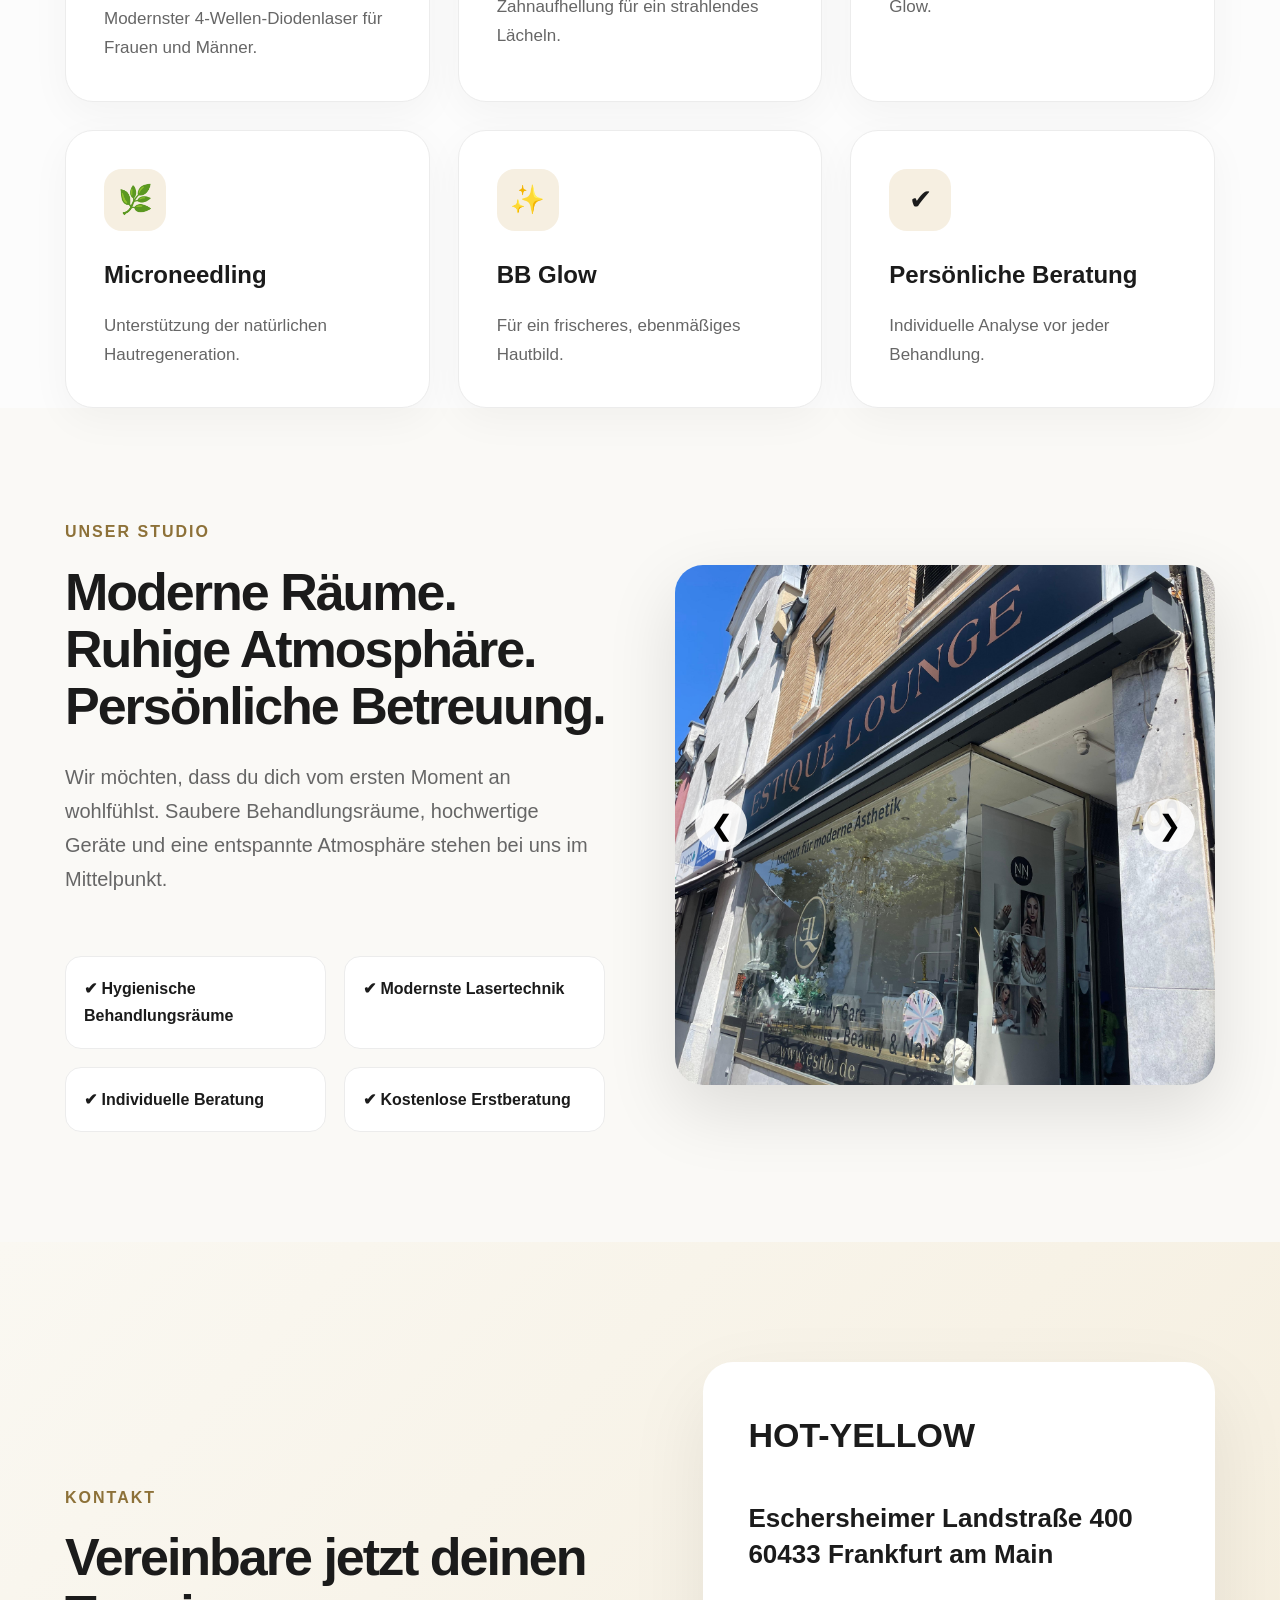
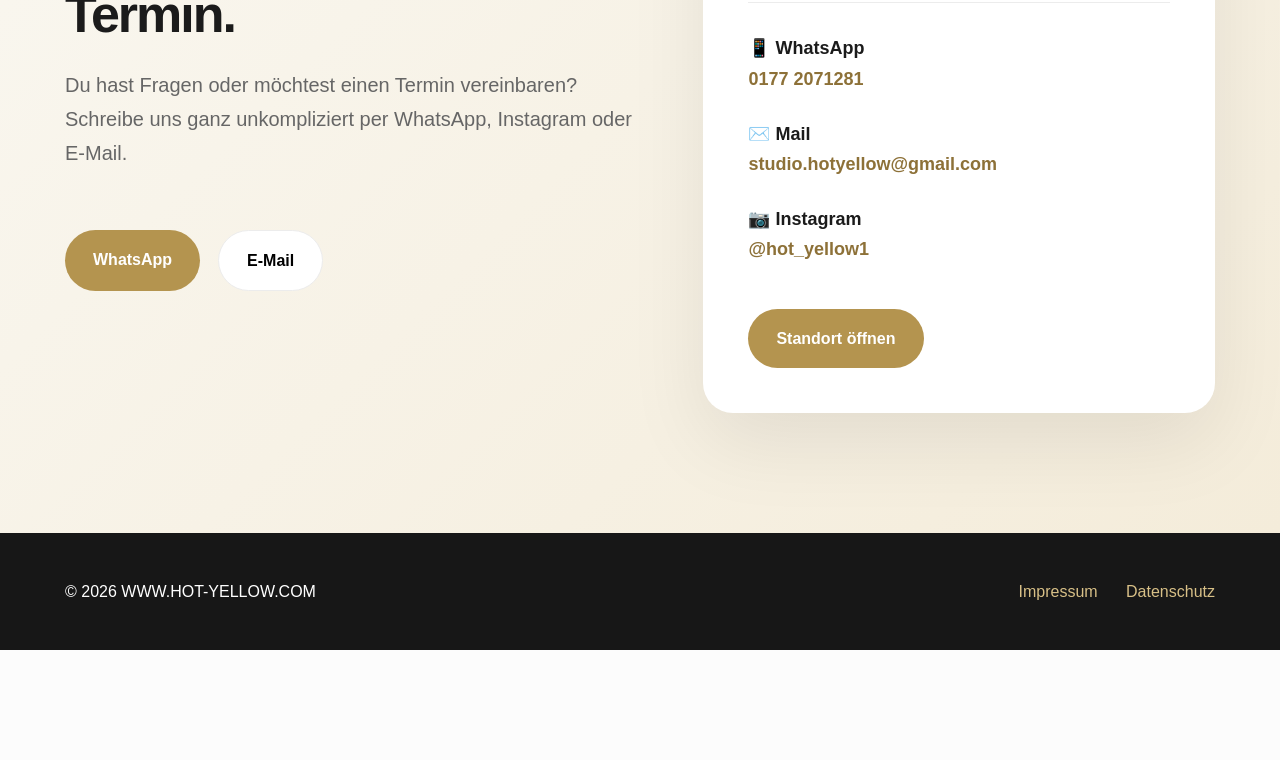
==== commit 0603ad56: "Update index.html" ====
--- a/index.html
+++ b/index.html
@@ -492,14 +492,14 @@
                    href="https://wa.me/491772071281"
                    target="_blank">
 
-                    WhatsApp schreiben
+                    WhatsApp
 
                 </a>
 
                 <a class="button secondary"
                    href="mailto:studio.hotyellow@gmail.com">
 
-                    E-Mail senden
+                    E-Mail
 
                 </a>
 
@@ -578,7 +578,7 @@
 
 <p>
 
-© 2026 HOT-YELLOW
+© 2026 WWW.HOT-YELLOW.COM
 
 </p>
 
@@ -593,7 +593,10 @@
 </div>
 
 </footer>
-  
+
+
+
+      
 </main>
 
 <script>
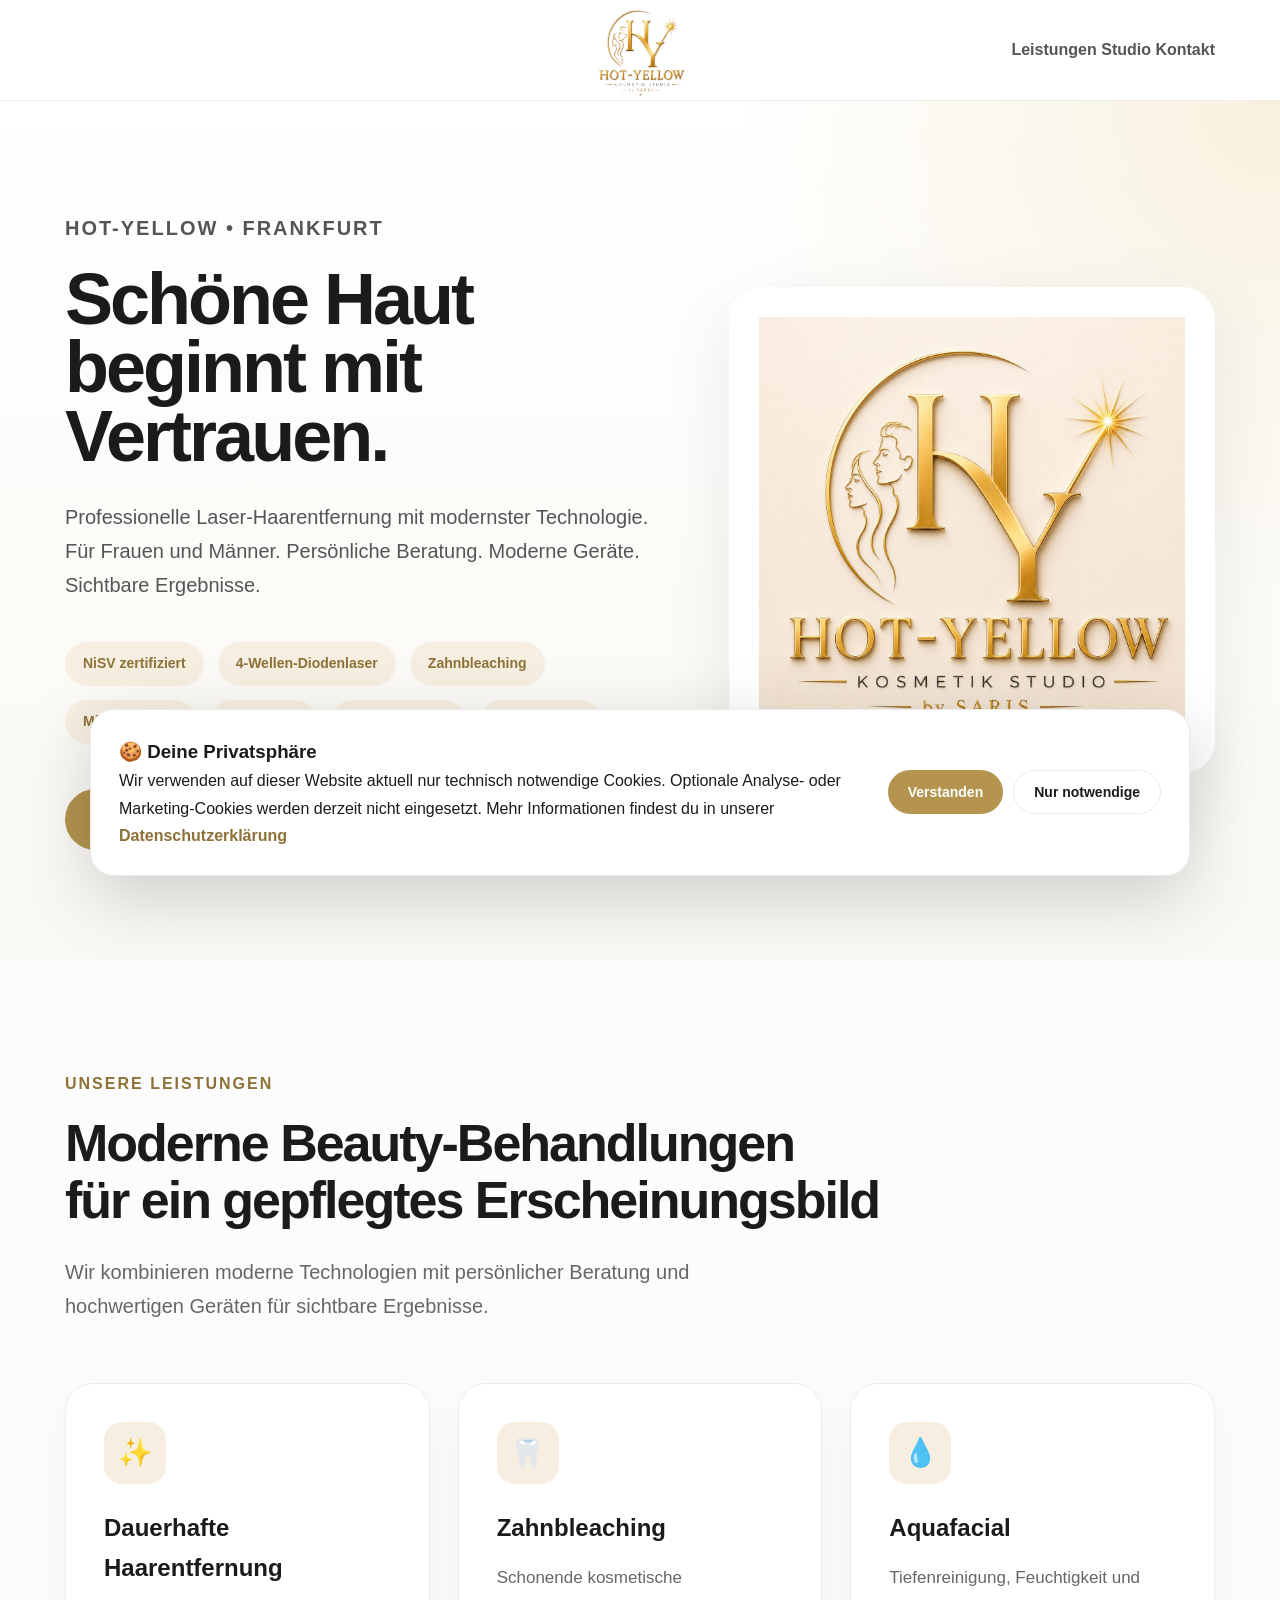
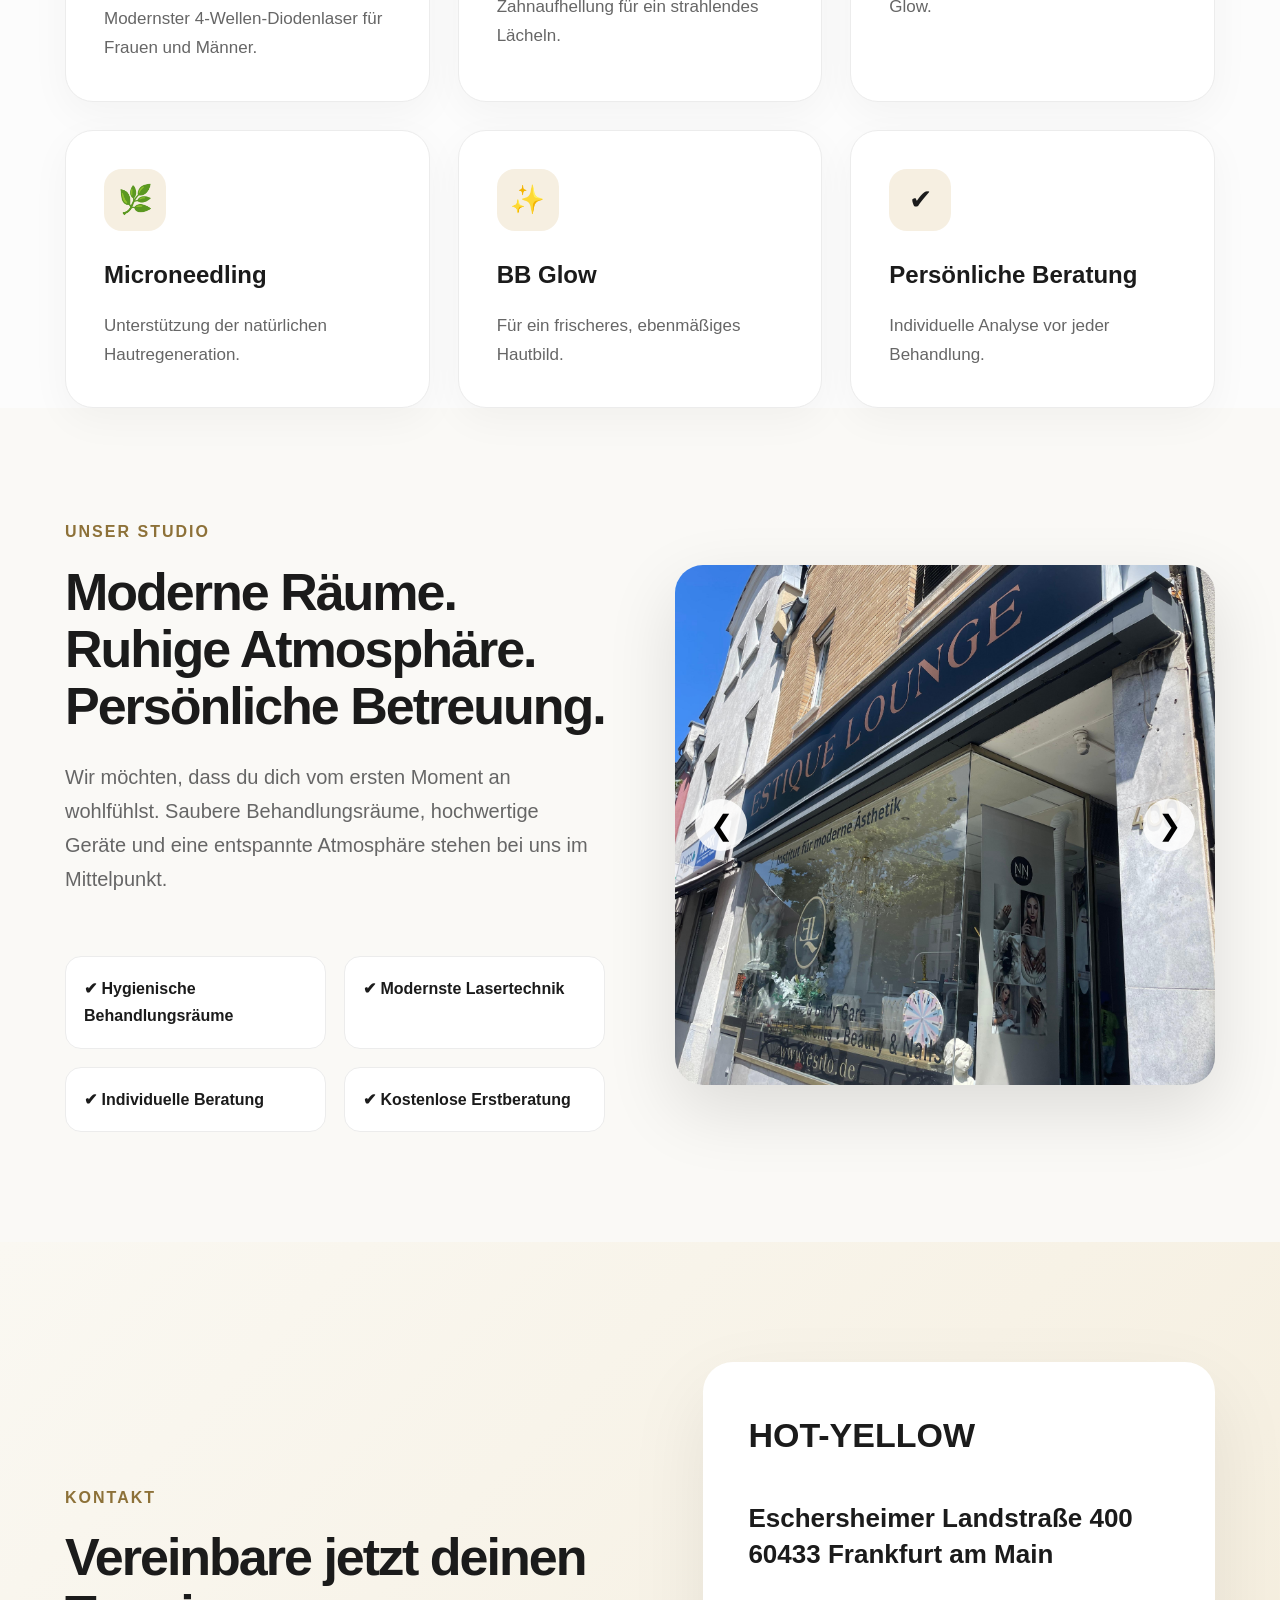
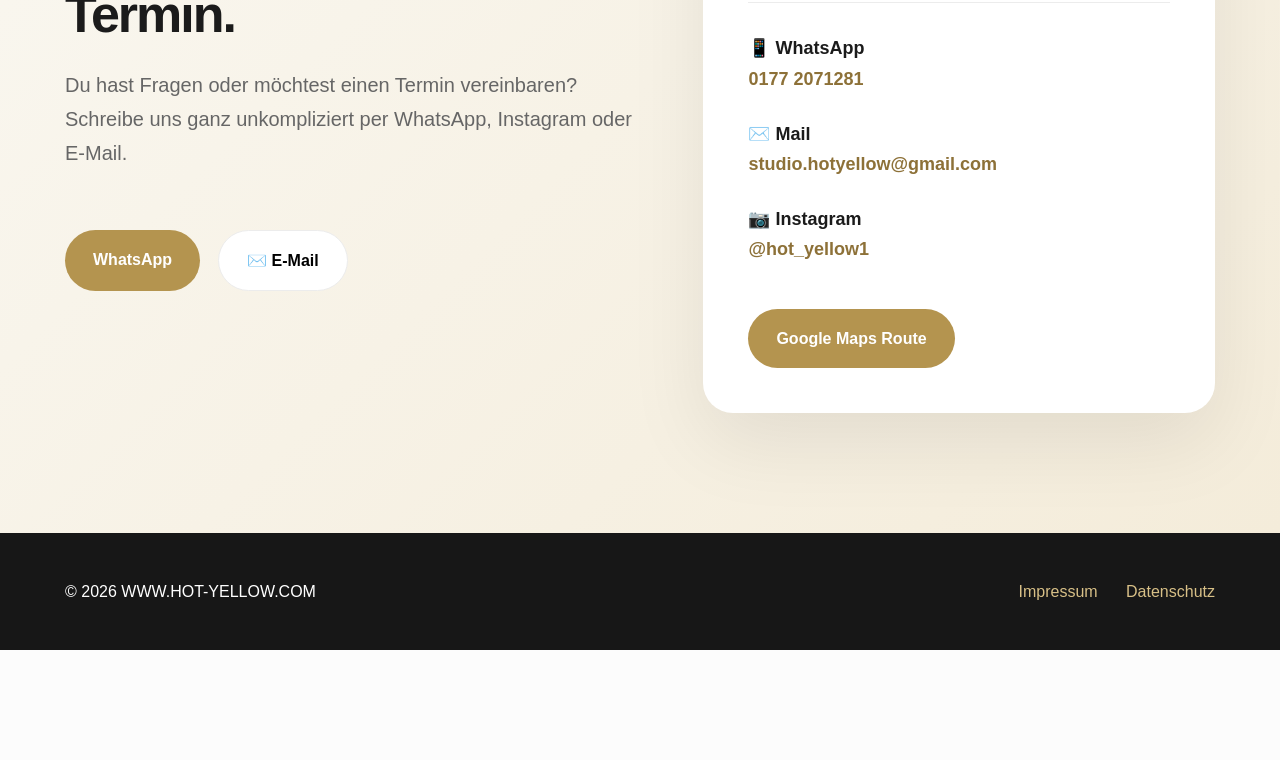
==== commit 6cc0f9e2: "Update index.html" ====
--- a/index.html
+++ b/index.html
@@ -499,7 +499,7 @@
                 <a class="button secondary"
                    href="mailto:studio.hotyellow@gmail.com">
 
-                    E-Mail
+                    ✉️ E-Mail
 
                 </a>
 
@@ -562,7 +562,7 @@
                target="_blank"
                href="https://share.google/VfAoOoPn8eA3c7Mse">
 
-                Standort öffnen
+                Google Maps Route
 
             </a>
 
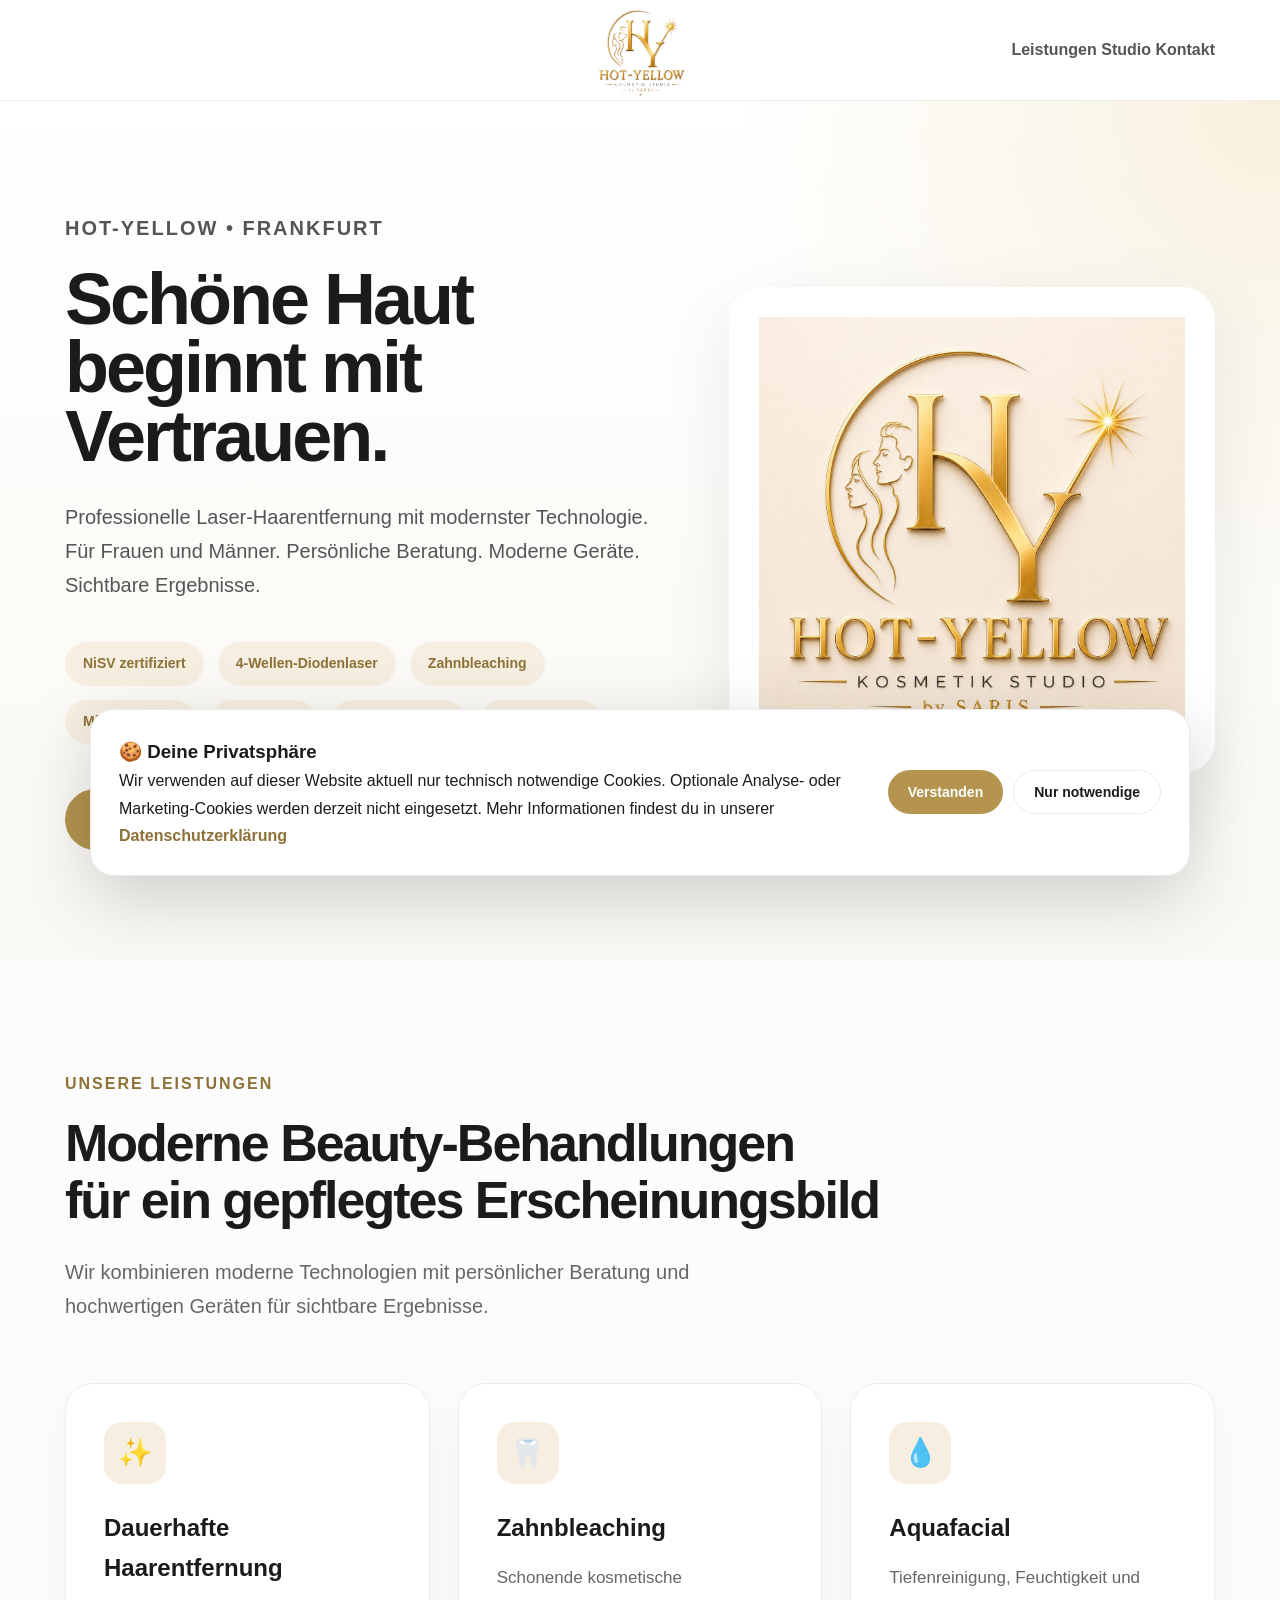
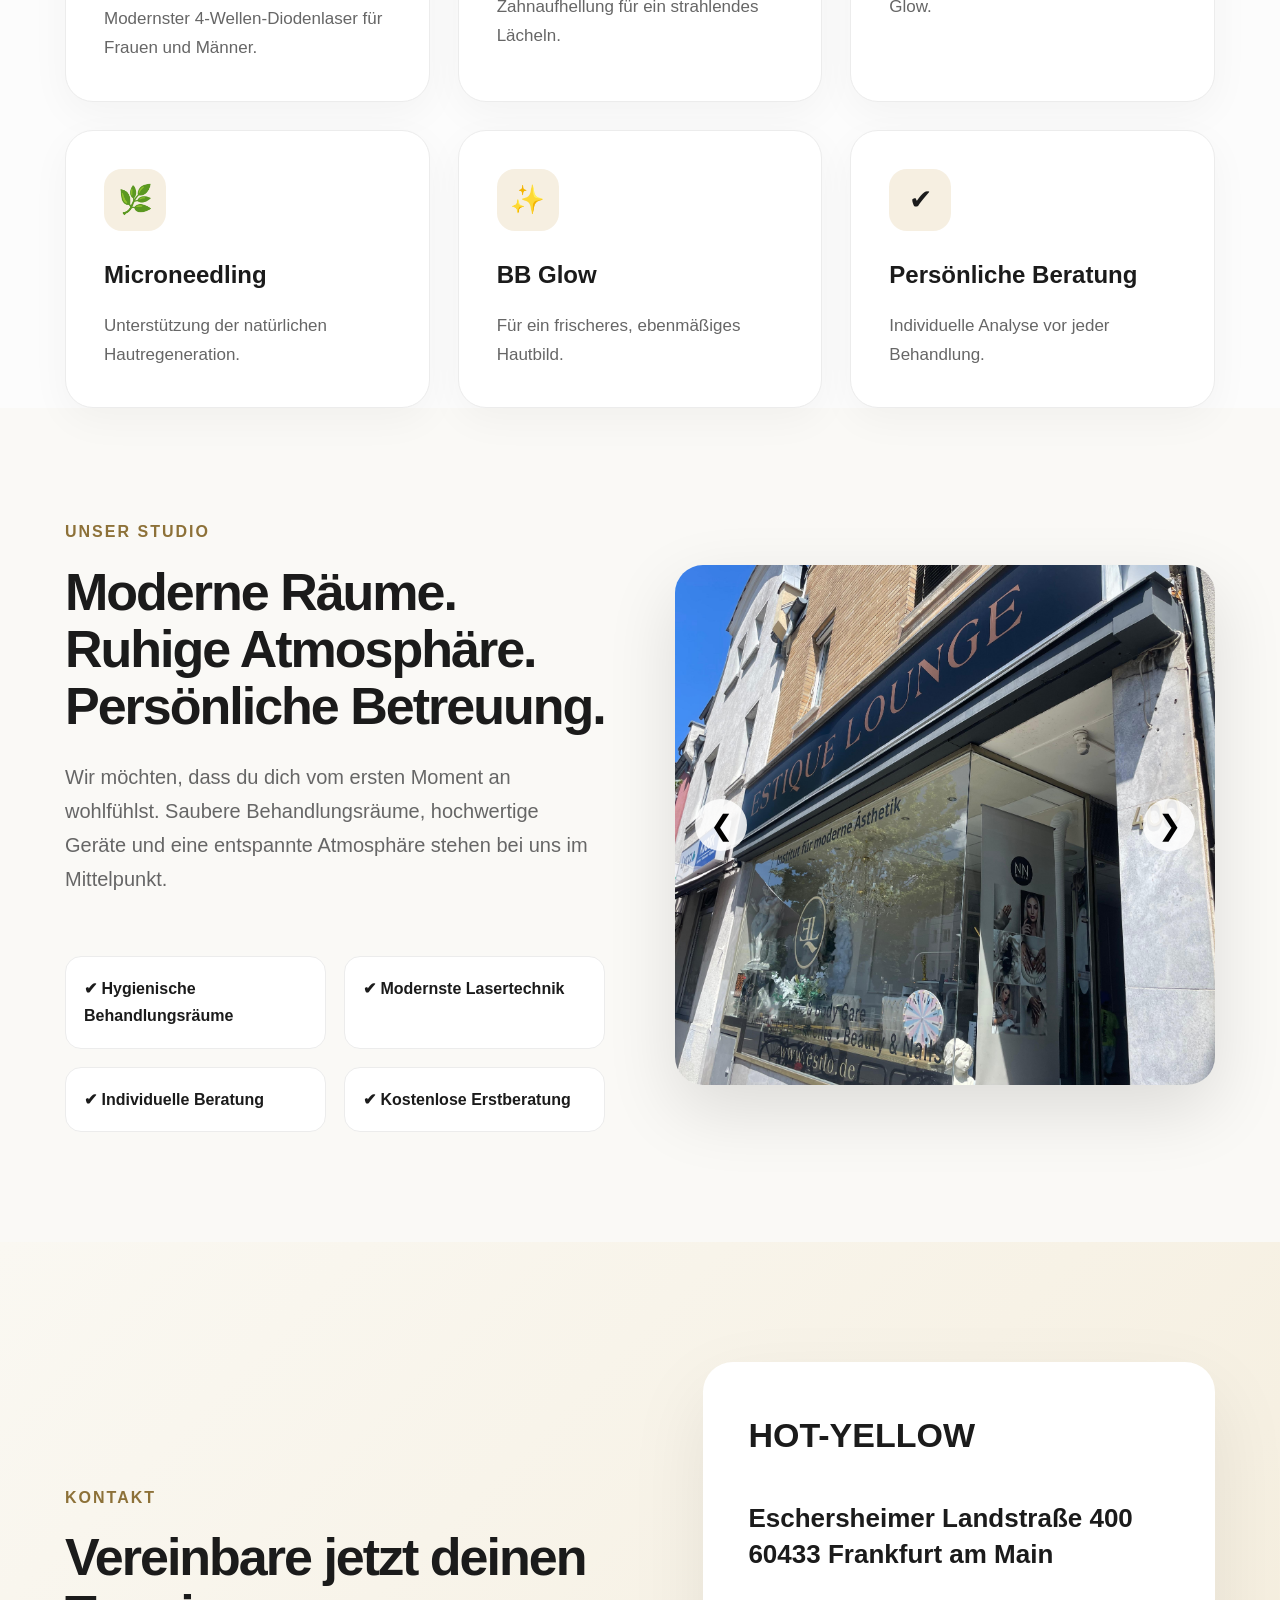
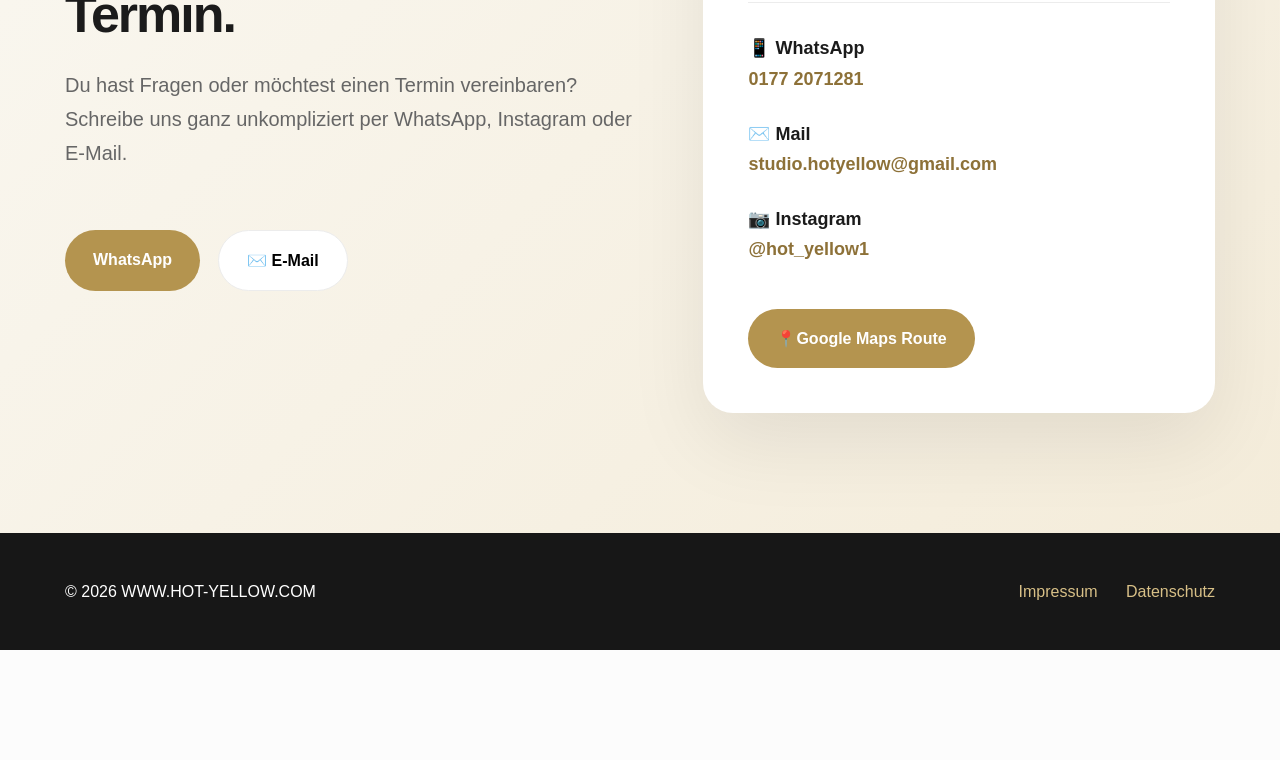
==== commit b0e03e6f: "Update index.html" ====
--- a/index.html
+++ b/index.html
@@ -499,7 +499,7 @@
                 <a class="button secondary"
                    href="mailto:studio.hotyellow@gmail.com">
 
-                    ✉️ E-Mail
+                       ✉️ E-Mail   
 
                 </a>
 
@@ -562,7 +562,7 @@
                target="_blank"
                href="https://share.google/VfAoOoPn8eA3c7Mse">
 
-                Google Maps Route
+                📍Google Maps Route
 
             </a>
 
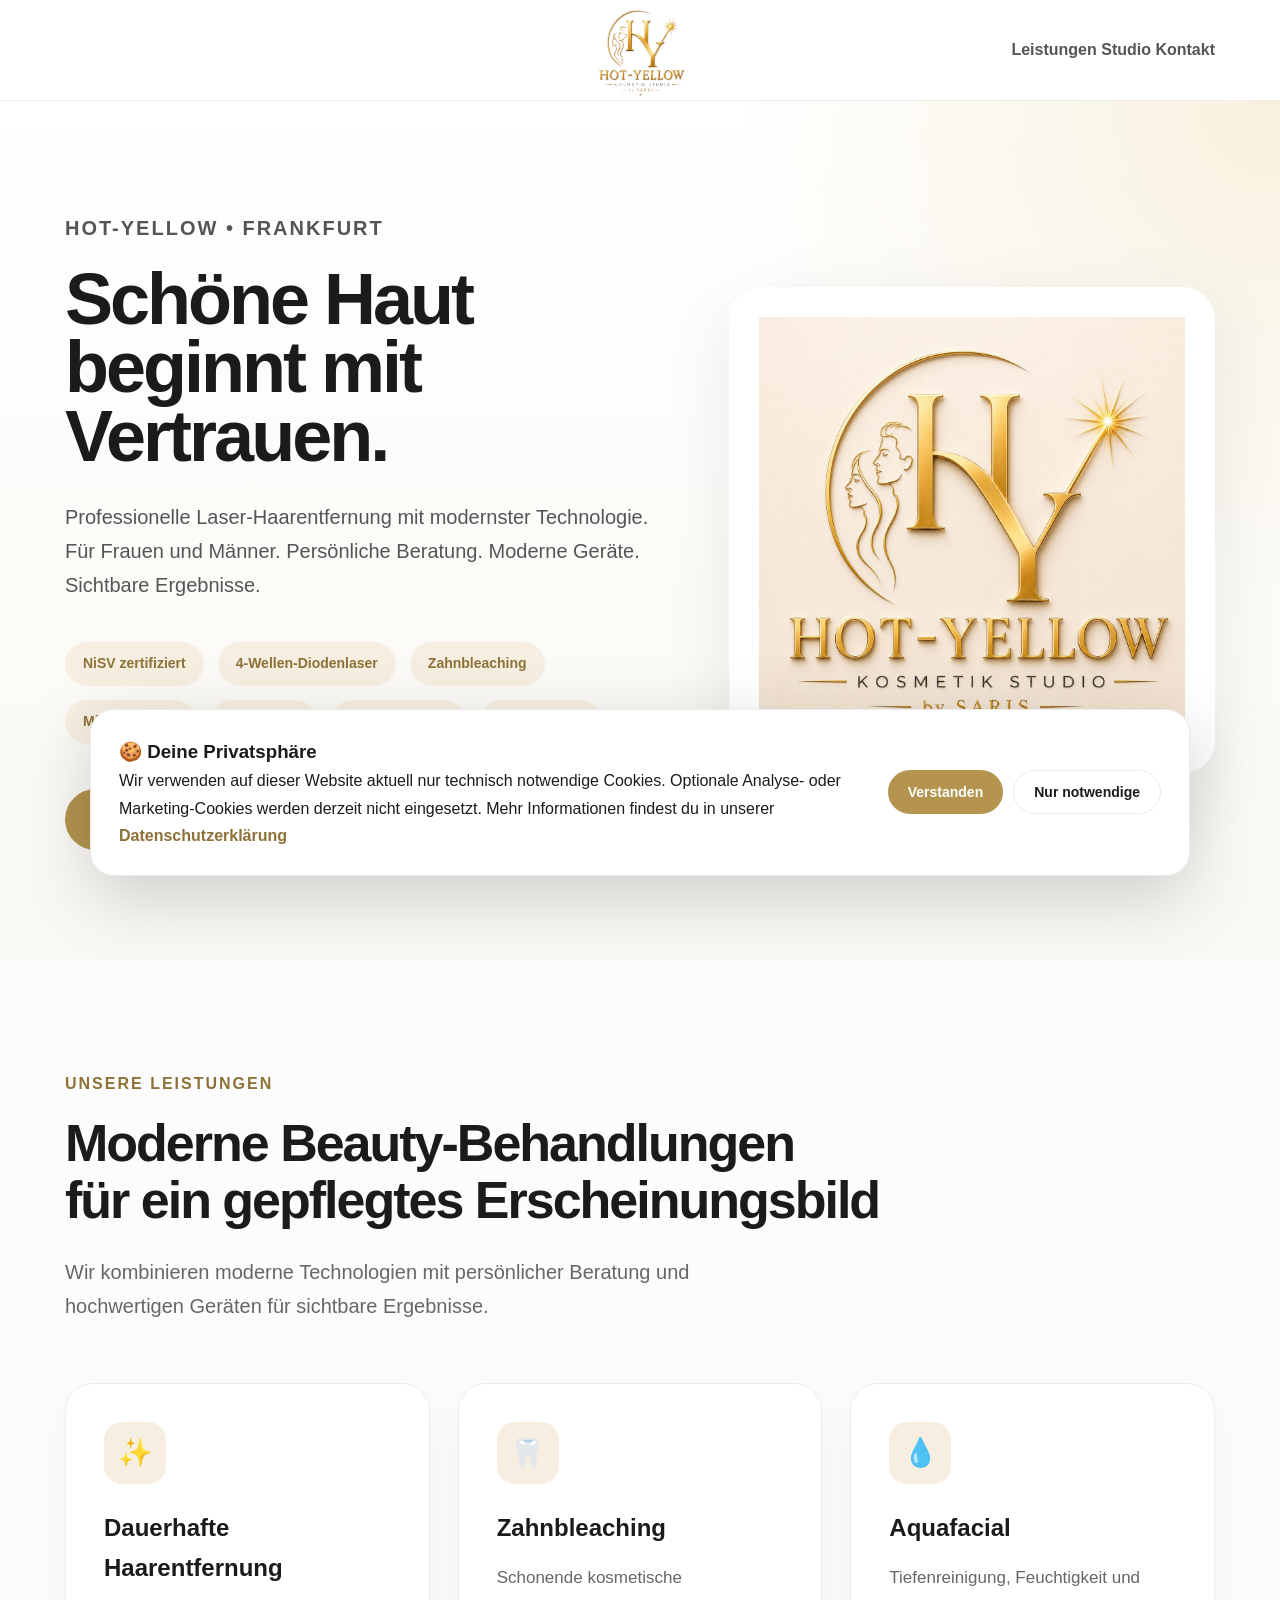
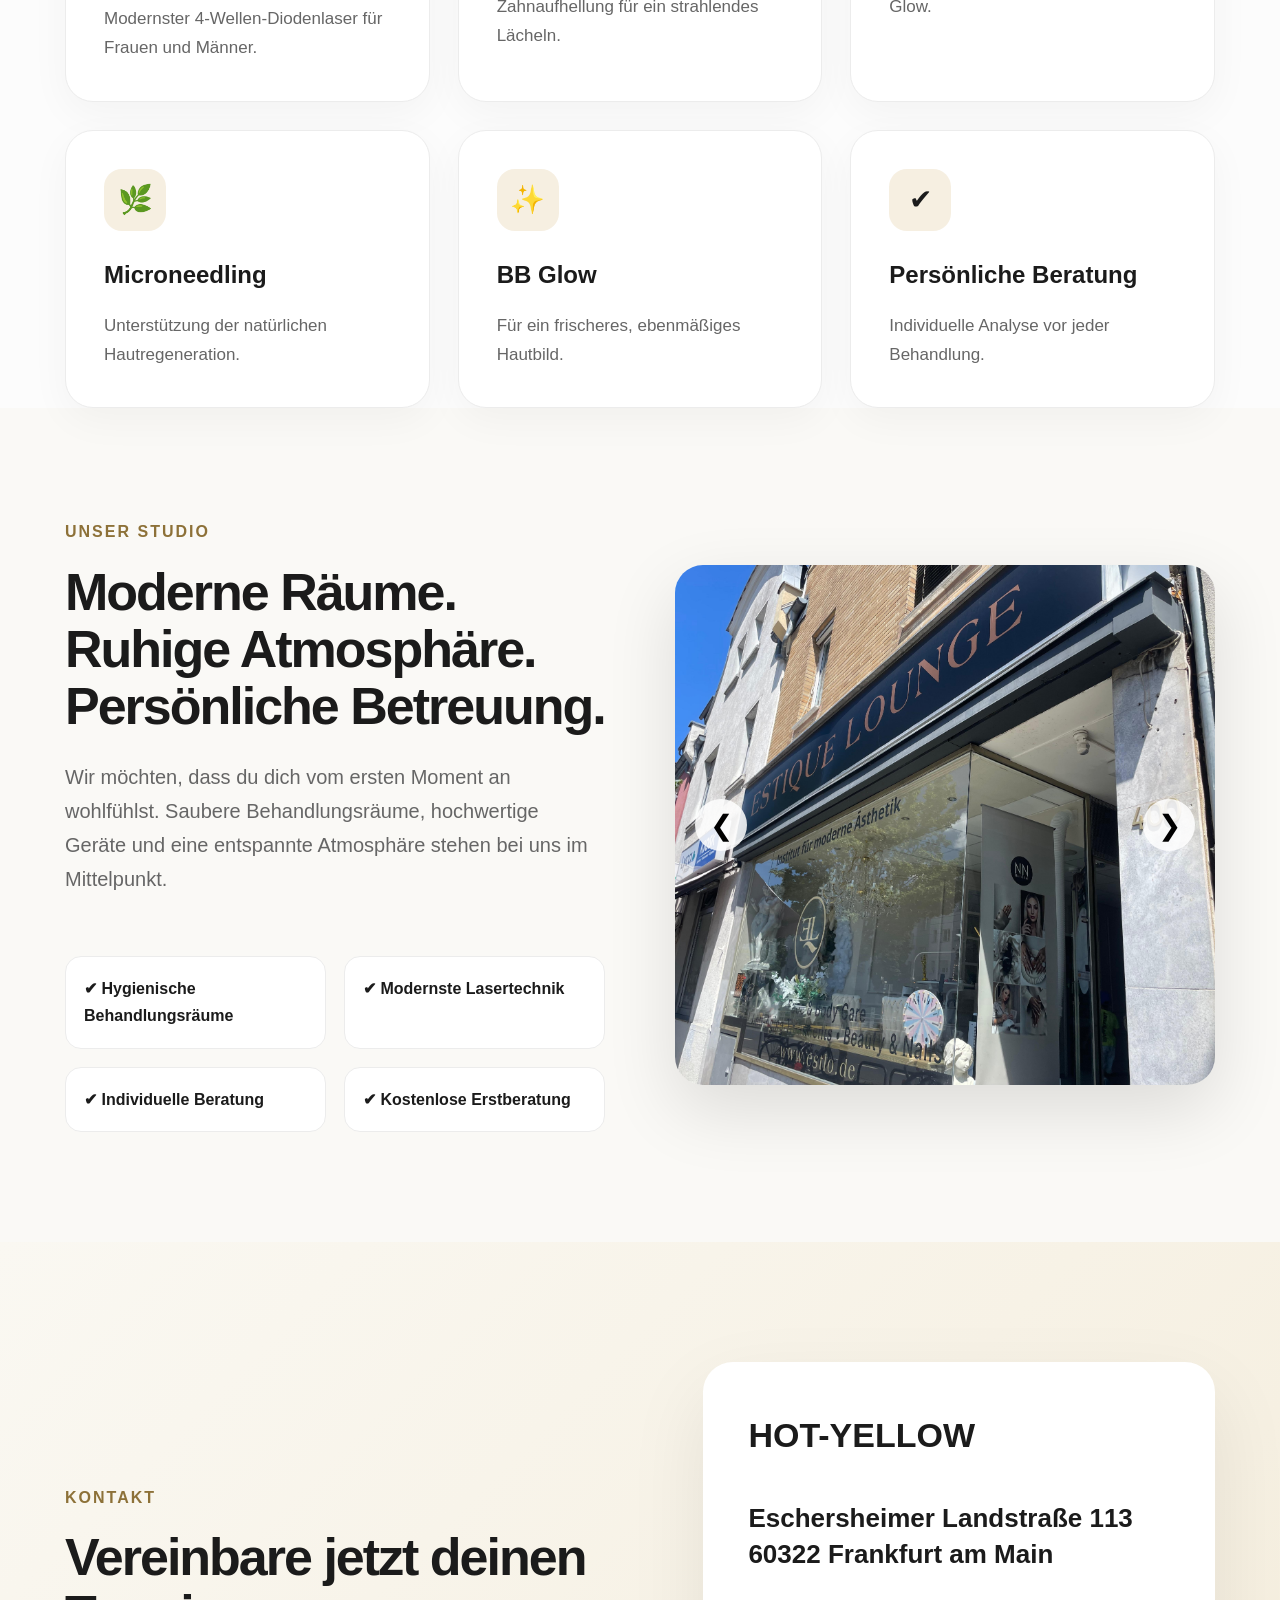
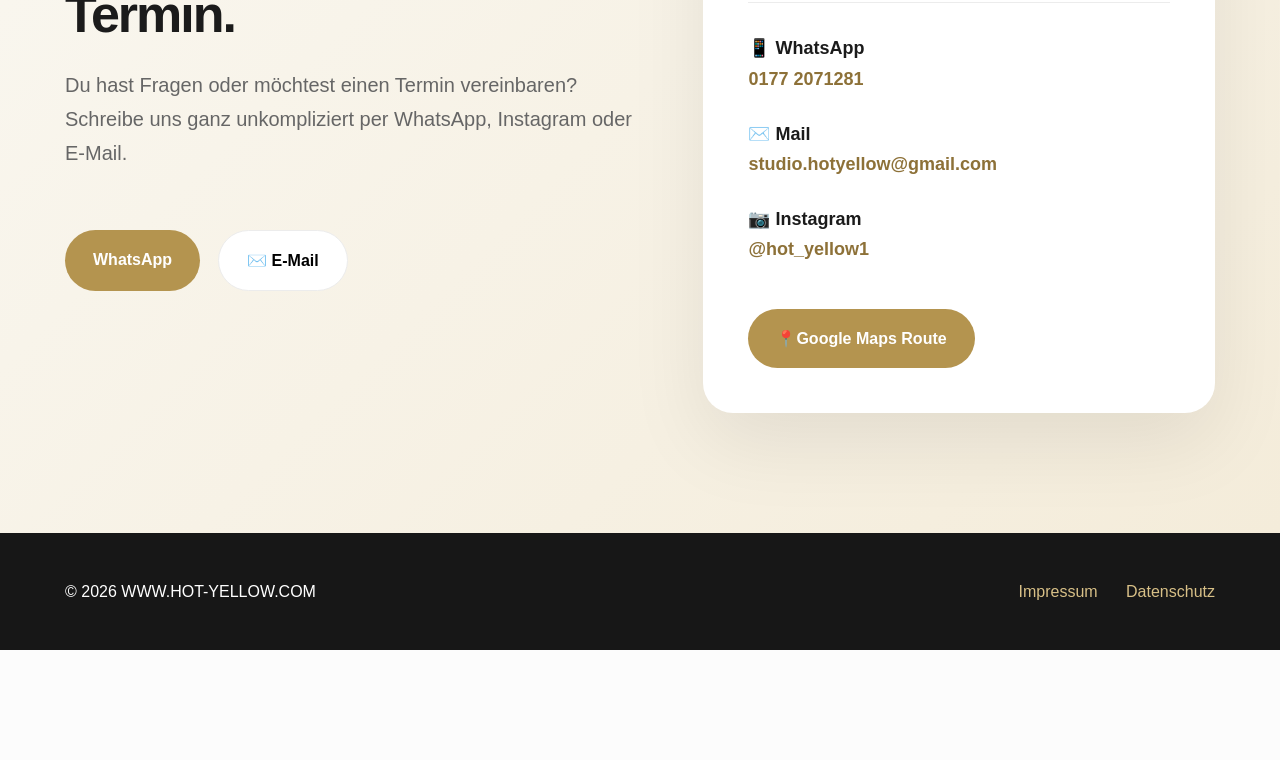
==== commit 8db2229e: "Update index.html" ====
--- a/index.html
+++ b/index.html
@@ -513,8 +513,8 @@
 
             <div class="address">
 
-                Eschersheimer Landstraße 400<br>
-                60433 Frankfurt am Main
+                Eschersheimer Landstraße 113<br>
+                60322 Frankfurt am Main
 
             </div>
 
@@ -560,7 +560,7 @@
             <a
                class="maps-button"
                target="_blank"
-               href="https://share.google/VfAoOoPn8eA3c7Mse">
+               href="https://maps.app.goo.gl/hfedykTuhtxxEYiF6">
 
                 📍Google Maps Route
 
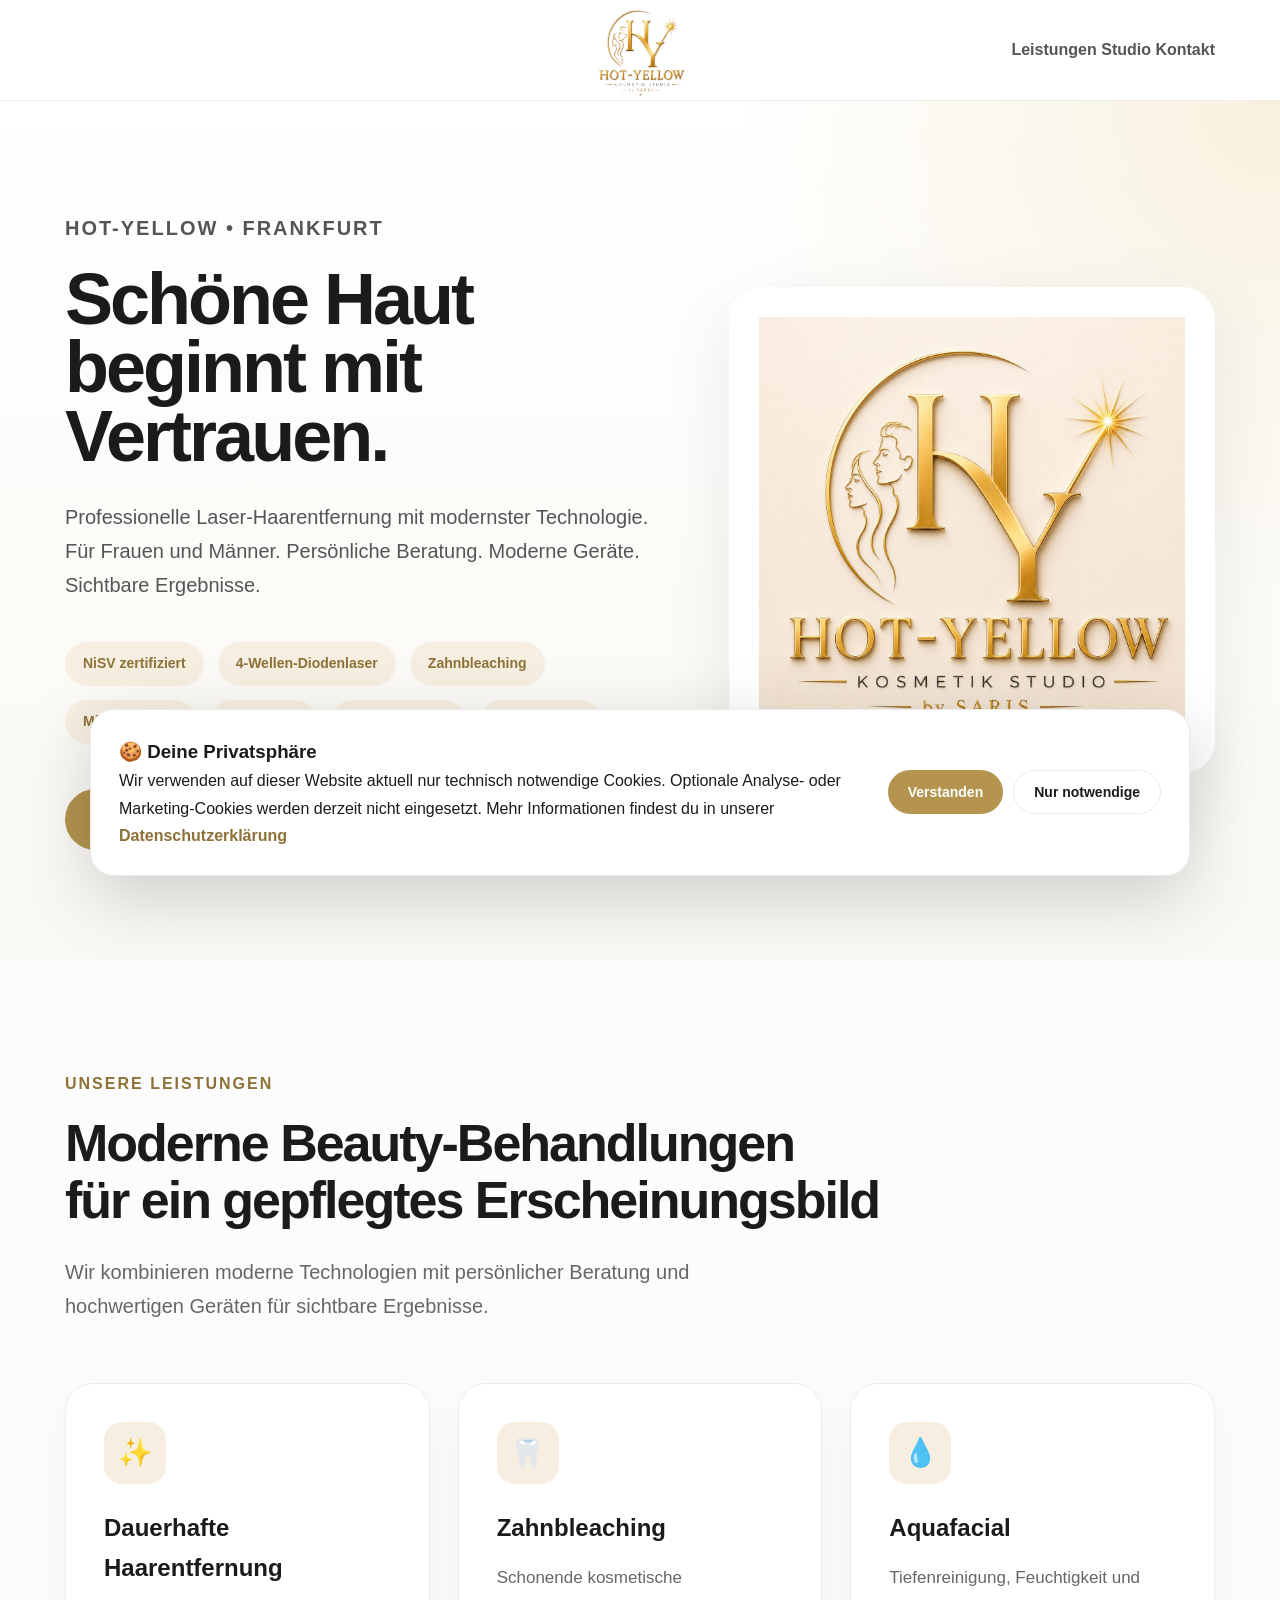
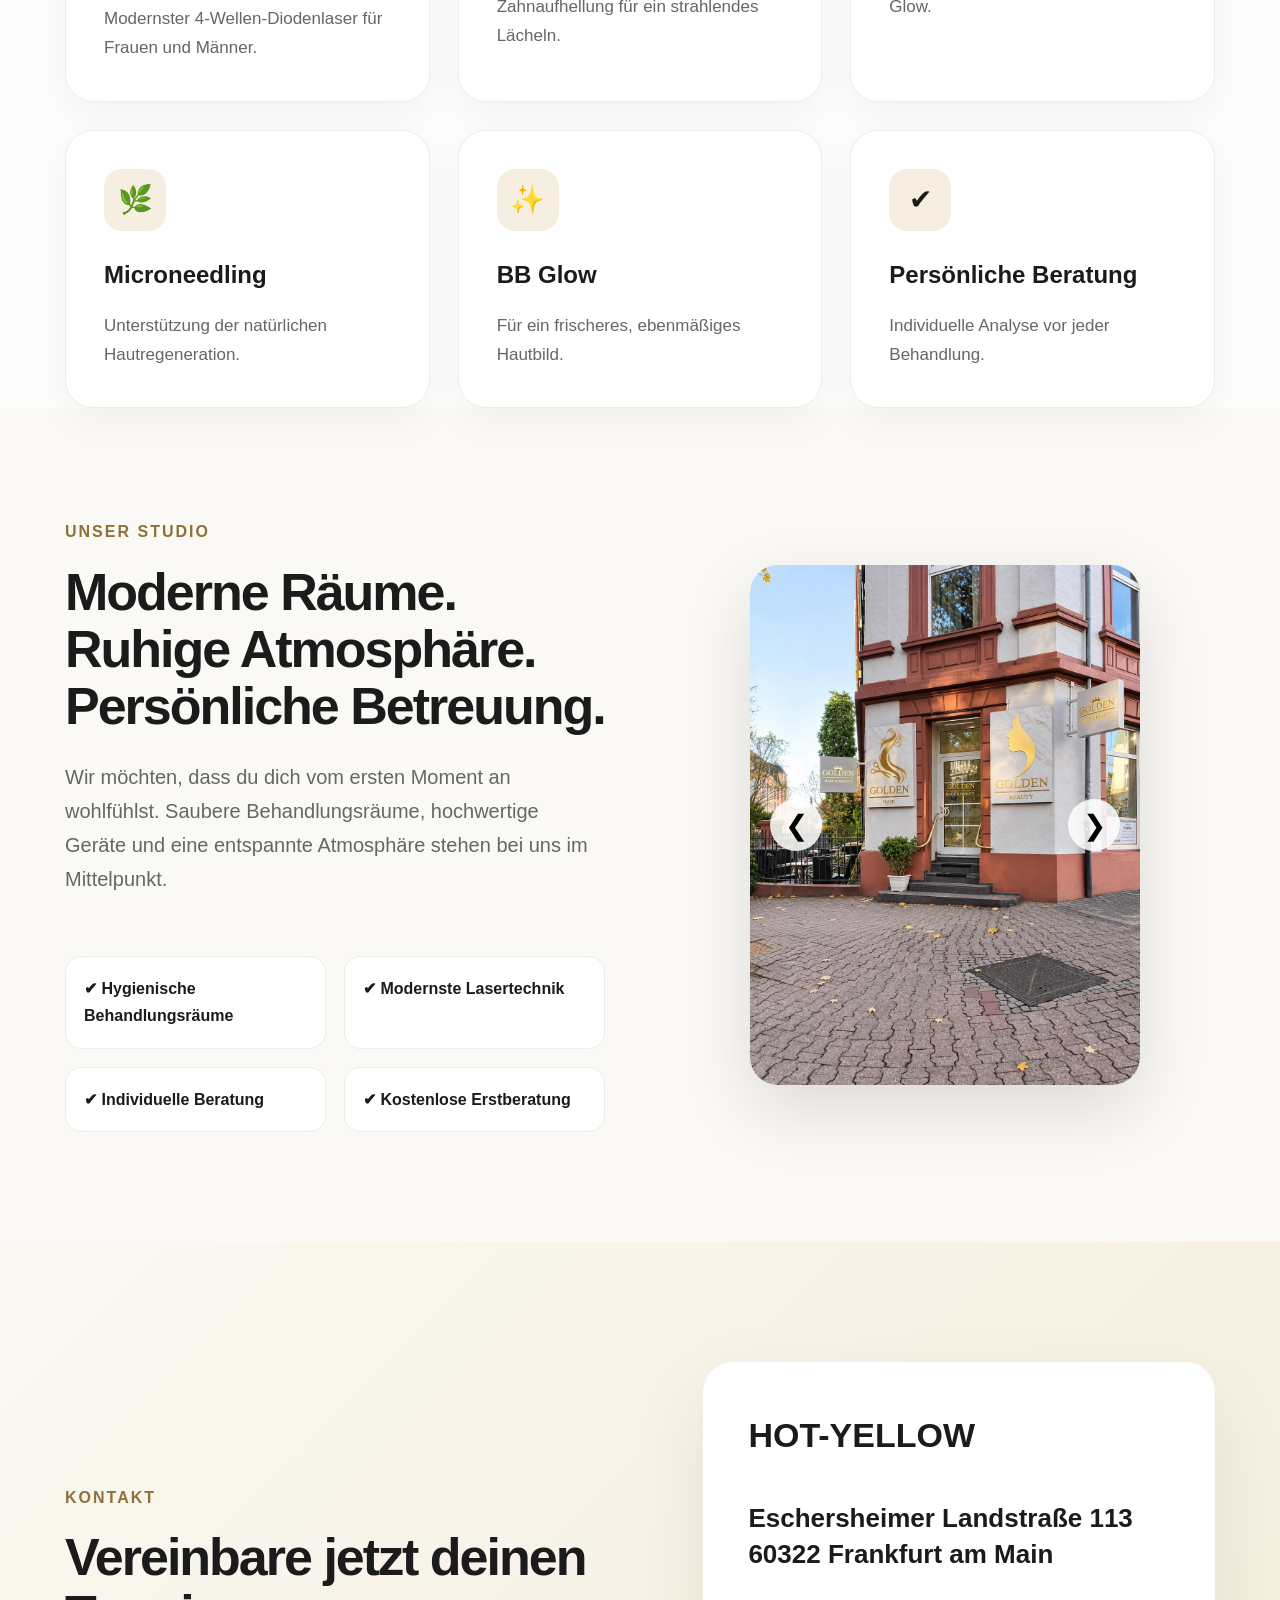
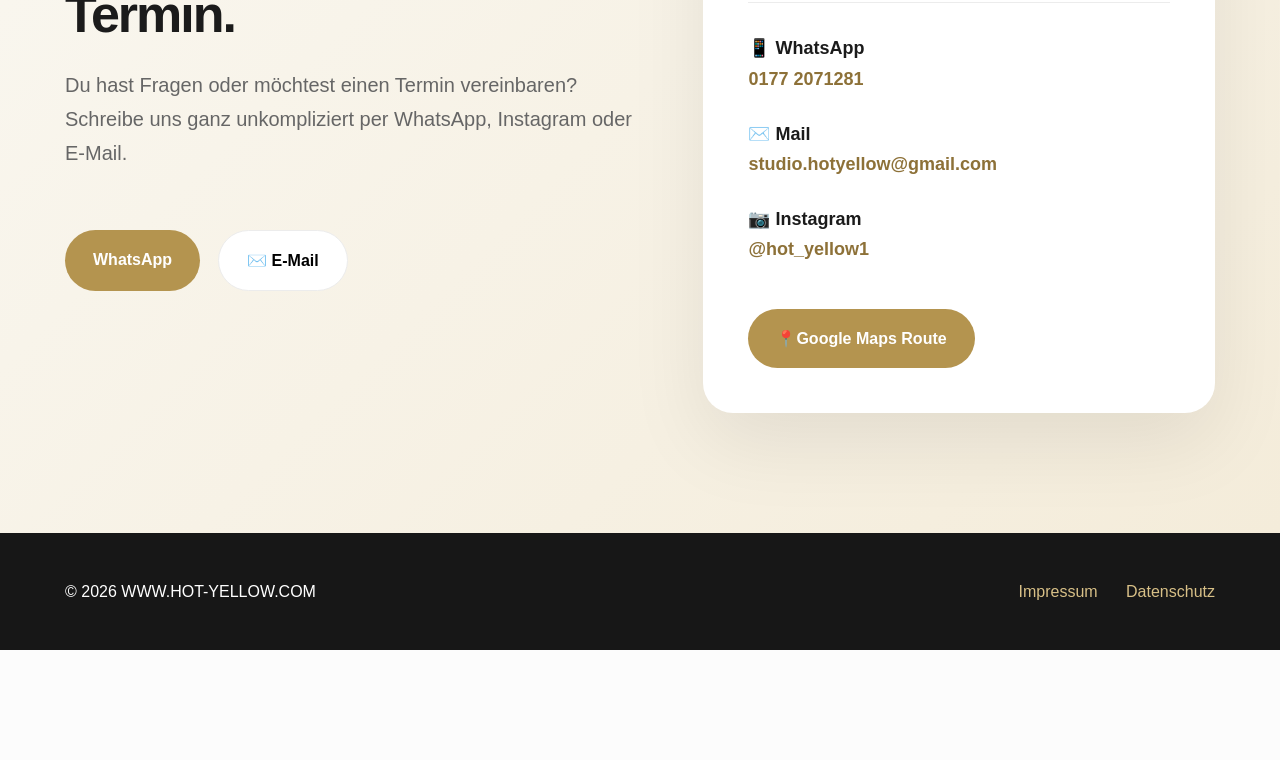
==== commit fa41e4a3: "Update index.html" ====
--- a/index.html
+++ b/index.html
@@ -604,9 +604,9 @@
 const images=[
 
 "assets/images/studio_1.jpeg",
+"assets/images/studio_2.jpeg",
 "assets/images/studio_3.jpeg",
-"assets/images/studio_4.jpeg",
-"assets/images/studio_5.jpeg"
+"assets/images/studio_4.jpeg"
     
 
 
